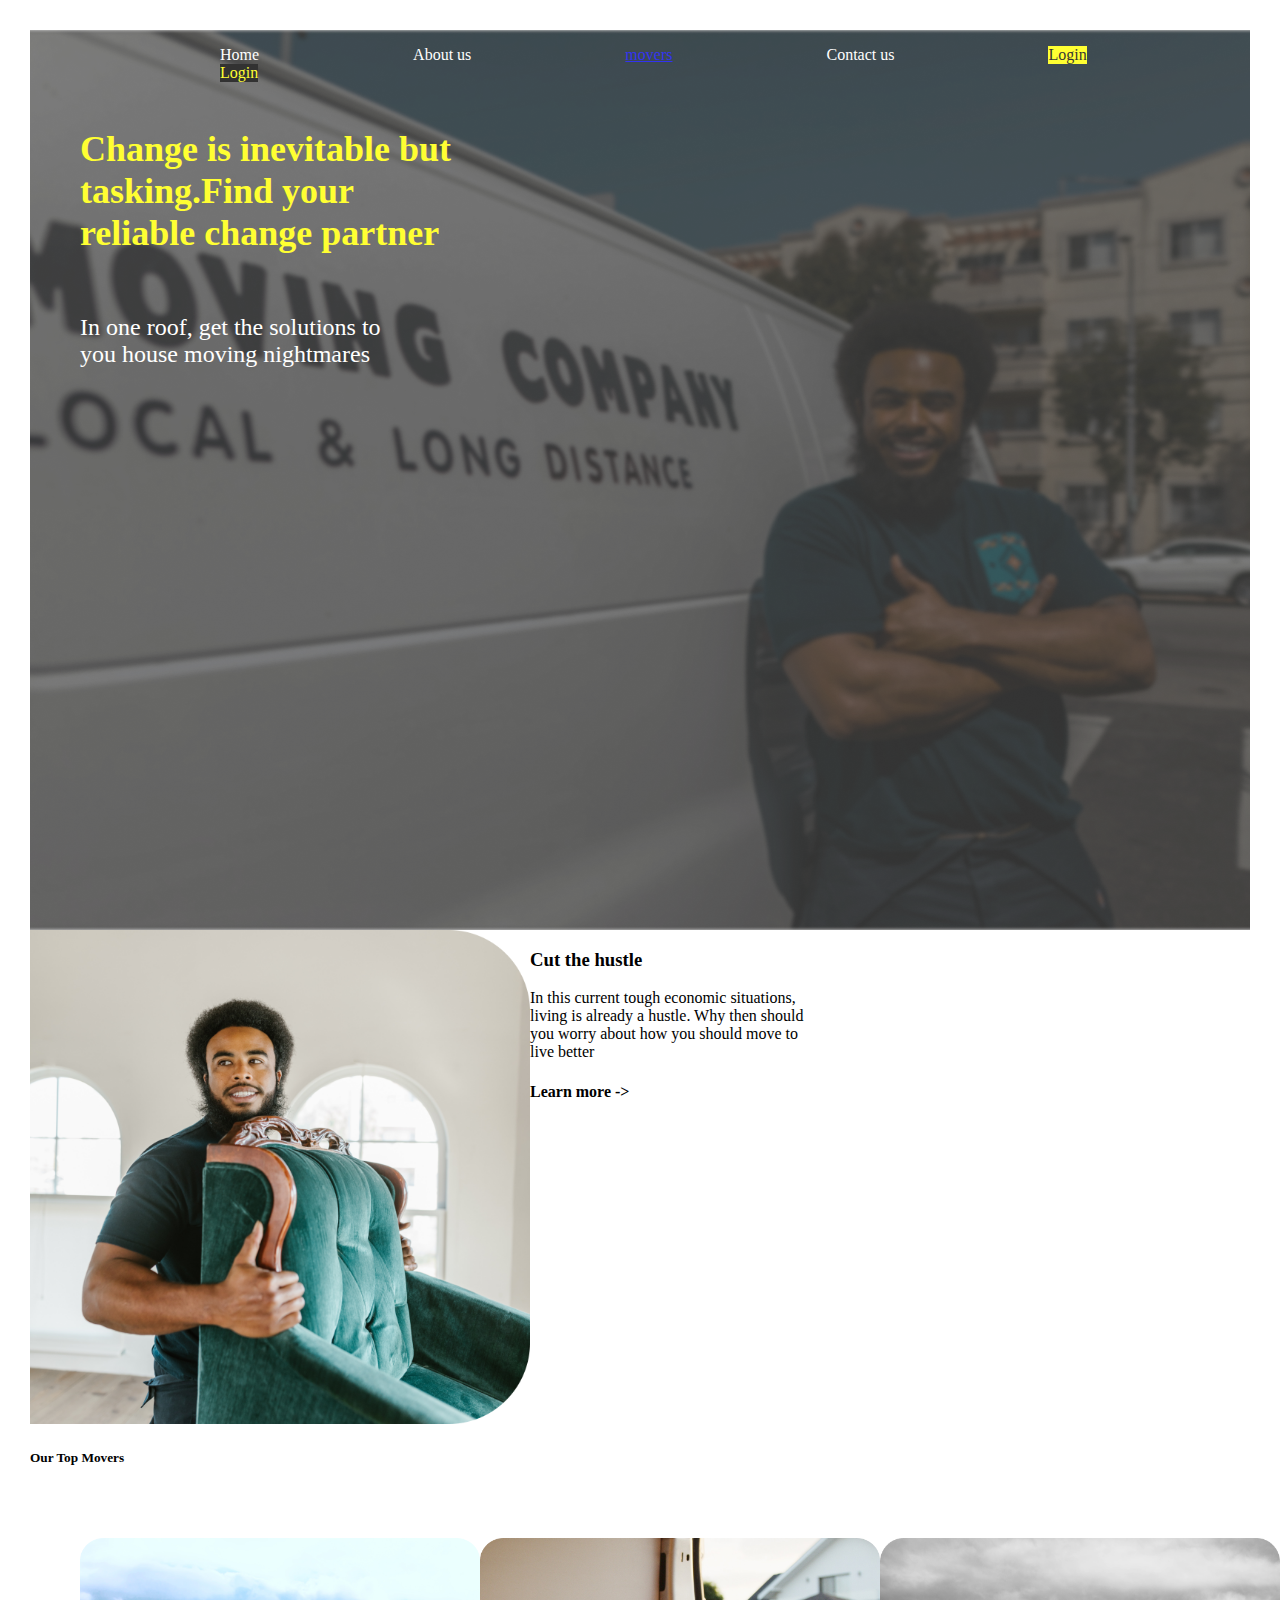
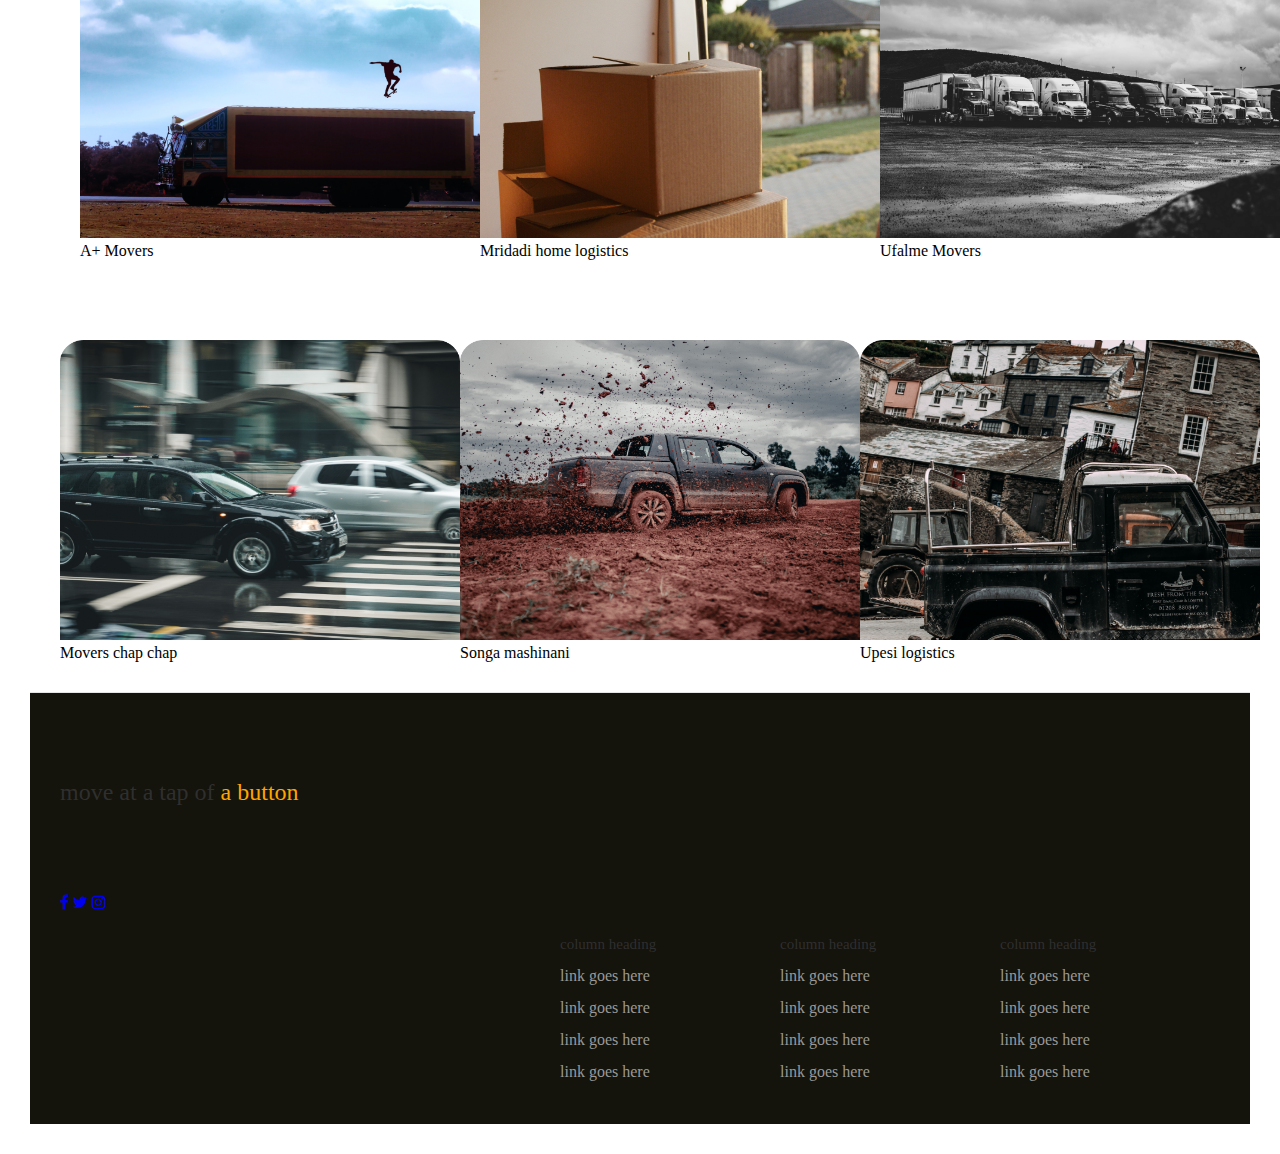
==== index.html @ 1c1e02d9 "changes the image width to make it sizeable" ====
<!DOCTYPE html>
<html>
    <head>
        <meta charset="utf-8">
        <meta http-equiv="X-UA-compatible" content="IE=edge">
        <meta name="viewport" content="width=device-width, initial-scale=1.0">
        <title>Movers landing page</title>
        <link rel="stylesheet" href="./Project Assets/index.css">
        <link rel="stylesheet" href="https://cdnjs.cloudflare.com/ajax/libs/font-awesome/4.7.0/css/font-awesome.min.css"> 
    </head>
    <body>   
        
        <!--header part-->
            <section id="header">
                       <!--Navigation-->
        <nav>
            <div class="logo">
                <ul>
                    <li>Home</li>
                    <li>About us</li>
                    <li>
                        <a  href="./Project Assets/pages/index.html">movers</a>
                    </li>
                    <li>Contact us</li>
                    <li><div class="sub"><span style="color:black;">Login</span></div></li>
                    <li><div class="log-key"><span style="color:yellow;">Login</span></div></li>
                </ul>
            </div>
        </nav>
                <div class="top">
                    <h2>Change  is  inevitable but <br>tasking.Find your <br> reliable  change  partner</h2>
                    <p>In  one  roof, get  the  solutions to<br>  you  house  moving  nightmares</p>
                </div>
            </section>
            <!--hustle motiv-->
            <section id="hustle">
                <div class="worker">
                <div class="chair">
                    <img src="./Project Assets/moving2 1.png" width="500" alt="the image">
                </div>
                <div class="motiv">
                    <h3>Cut the hustle</h3>
                    <p>In  this  current tough  economic situations, <br>living is  already a  hustle. Why then should<br> you  worry  about how  you  should  move to<br>  live  better</p> 
                <h4><div class="learn">Learn more -></div></h4>
                </div>
                </div>
            </section>
            <!--movers-->
            <h5>Our  Top  Movers</h5>
            <section id="movers">
                
                <div class="ehem">
                    <img src="./Project Assets/ehem 1.png" width="400" height="300" alt="the image">
                    <div class="A+">A+ Movers</div>
                </div>
                <div class="wewe">
                    <img src="./Project Assets/wewe 1.png" width="400" height="300"alt="the image">
                    <div class="maridadi">Mridadi home  logistics</div>
                </div>
                <div class="mfalme">
                    <img src="./Project Assets/movers 1.png" width="400" height="300" alt="the image">
                    <div class="ufalme">Ufalme Movers</div>
                </div>
            </section>
            <section id="two">
                <div class="mchap">
                    <img src="./Project Assets/chapchap 1.png" width="400" height="300" alt="the image">
                    <div class="Movers">Movers chap chap</div>
                </div>
                <div class="songa">
                    <img src="./Project Assets/mashinani 1.png" width="400" height="300" alt="the image">
                    <div class="mashinani">Songa mashinani</div>
                </div>
                <div class="logistics">
                    <img src="./Project Assets/songa 1.png" width="400" height="300" alt="the image">
                    <div class="upesi">Upesi logistics</div>
                </div>
            </section>
            <!--tap-->
            <section id="tap">
                
                <!--footer-->
                <footer class="footer">
                <div class="footer-dark">
                <h6 class="footer_add">Move  at  a  tap  of<span style="color:orange";>  a button</span></h6>
                        </div>
                 </div>
                 <div class="icons">
                    <a href="#" class="fa fa-facebook"></a>  
                    <a href="#" class="fa fa-twitter"></a> 
                    <a href="#" class="fa fa-instagram"></a> 
                 </div>
                 <ul class="footer_nav">
                     <li class="nav_item">
                         <h8 class="nav_title">column  heading</h8>
                         <ul class="nav_ul">
                             <li><a href="#">link goes  here</a></li>
                             <li><a href="#">link goes  here</a></li>
                             <li><a href="#">link goes  here</a></li>
                             <li><a href="#">link goes  here</a></li>
                         </ul>
                     </li>
                     <li class="nav_item nav_item--extra">
                        <h8 class="nav_title">column  heading</h8>
                        <ul class="nav_ul nav_ul--extra">
                            <li><a href="#">link goes  here</a></li>
                            <li><a href="#">link goes  here</a></li>
                            <li><a href="#">link goes  here</a></li>
                            <li><a href="#">link goes  here</a></li>
                        </ul>
                    </li>
                    <li class="nav_item">
                        <h8 class="nav_title">column  heading</h8>
                        <ul class="nav_ul">
                            <li><a href="#">link goes  here</a></li>
                            <li><a href="#">link goes  here</a></li>
                            <li><a href="#">link goes  here</a></li>
                            <li><a href="#">link goes  here</a></li>
                        </ul>
                    </li>
                 </ul>
                 </div>
                    </div>
                </footer>
    </body>
</html>
---- Project Assets/index.css ----
*{
    border: 3px ;
}
body{
    @import url('https://fonts.googleapis.com/css2?family=Poppins:ital,wght@0,300;1,200&display=swap');    margin: 30px;
    padding: 0;
    font-family: Poppins,  Actor, Adamina;
    background-color: white;
}
#header{
    opacity:0.8;
    background-image:url("./moving\ 1.png");
    background-size: cover;
    background-position: center center;
    height:100vh;
    justify-content: center;
}
#header> nav{
    display: flex;
    justify-content: space-between;
}
nav>.logo>ul>li{
    display:inline-block;
    padding-left: 150px;
    color: white;
}
.sub{
    background-color:yellow;
}
.log-key{
    background-color:black;
}
#header>.top>h2{
    display: block;
    text-align: left;
    font-size: 36px;
    color:yellow;
    padding-left: 50px;
}
#header>.top>p{
    color:white;
    font-size: 24px;
    padding-top: 30px;
    padding-left: 50px;
}
.worker{
    display:flex;
}
#hustle >.motiv{
    padding-left:800px ;
    margin-top: -150px;
}
#hustle>.motiv>h4>.learn{
  background-color: black;
  color:yellow;
  width:20%;
}
#movers{
    display: flex;
    flex-direction:row;
    justify-content:space-between;
    padding: 50px;
}
#two{
    display: flex;
    flex-direction: row;
    justify-content: space-between;
    padding: 30px;
}
.footer {
    display: flex;
    flex-flow: row wrap;
    padding: 30px 30px 20px 30px;
    color: #2f2f2f;
    background-color: #14130c;
    border-top: 1px solid #e5e5e5;
  }
  .footer > * {
    flex:  1 100%;
  }
  .footer-dark {
    margin-right: 1.25em;
    margin-bottom: 2em;
  }
  .footer_add{
    font-family: 'Pacifico', cursive;
    font-weight: 400;
    text-transform: lowercase;
    font-size: 1.5rem;
  }
  .footer_add h6{
    font-family: 'Pacifico', cursive;
    font-weight: 400;
    text-transform: lowercase;
    font-size: 1.5rem;
    color:white;
  }
  .footer-dark h8 {
    margin-top: 1.3em;
    font-size: 16px;
    font-weight: 400;
  }
  .nav_title {
    font-weight: 400;
    font-size: 15px;
  }
.footer ul {
    list-style: none;
    padding-left: 0;
  }
  
  .footer li {
    line-height: 2em;
  }
  
  .footer a {
    text-decoration: none;
  }
  
  .footer_nav {
    border: 5px #14130c;
    margin-left:500px;
    display:flex;
  }
  
  .footer_nav > * {
    flex: 30%;
  }
  
  .nav_ul a {
    color: #999;
  }
  
  .nav_ul--extra {
    column-count: 1;
    column-gap: 2.25em;
  }
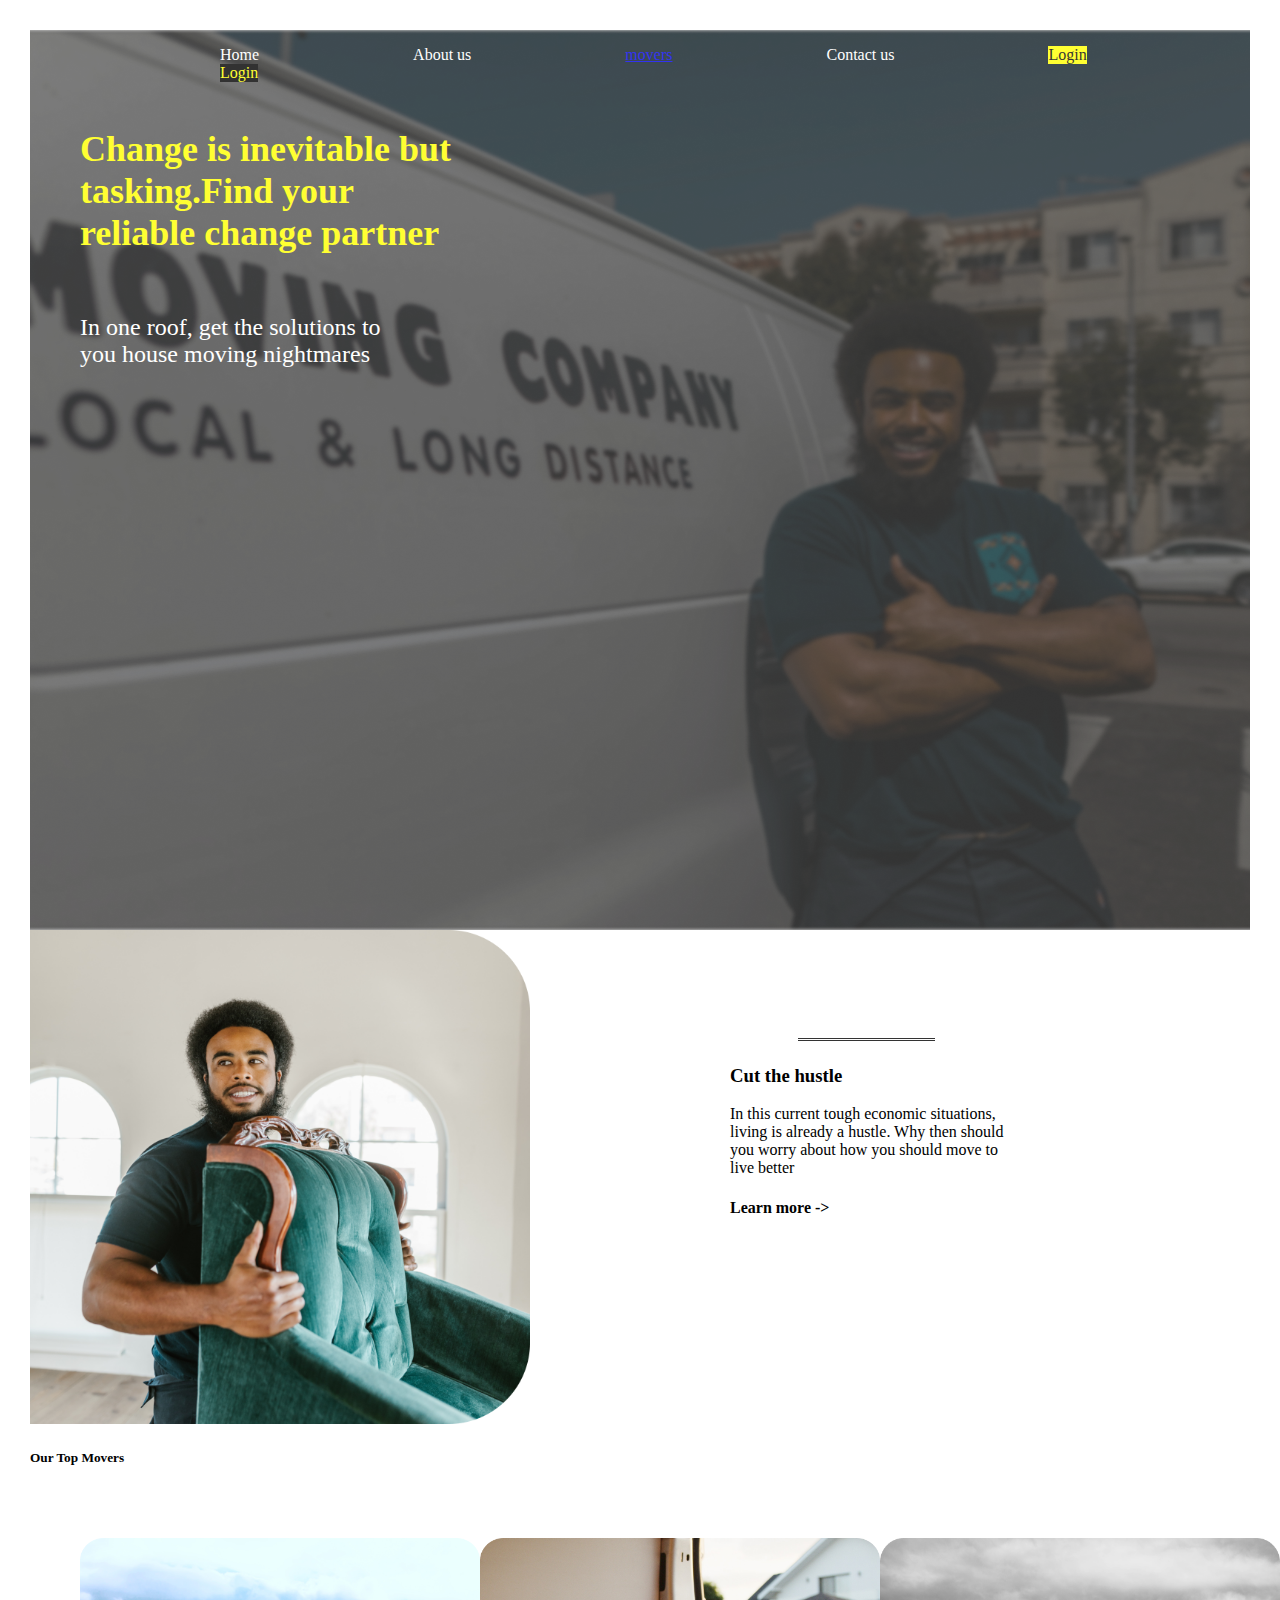
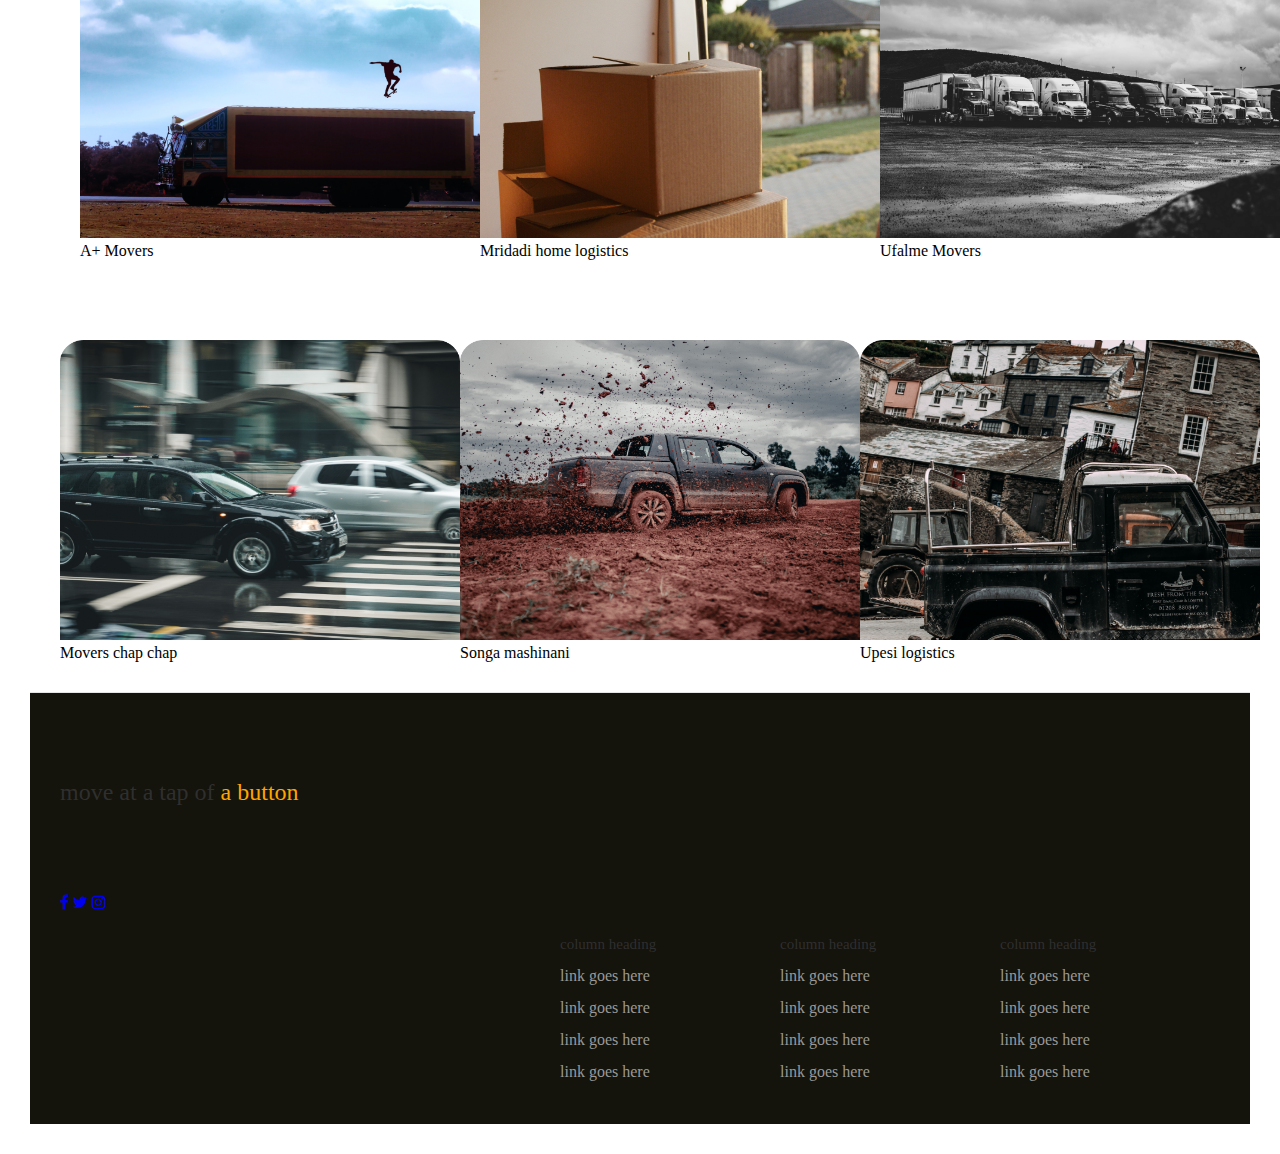
==== commit d9d71471: "adds a line to the cut hustle section" ====
--- a/index.html
+++ b/index.html
@@ -39,9 +39,10 @@
                     <img src="./Project Assets/moving2 1.png" width="500" alt="the image">
                 </div>
                 <div class="motiv">
+                <hr>
                     <h3>Cut the hustle</h3>
                     <p>In  this  current tough  economic situations, <br>living is  already a  hustle. Why then should<br> you  worry  about how  you  should  move to<br>  live  better</p> 
-                <h4><div class="learn">Learn more -></div></h4>
+                <h4>Learn more -></h4>
                 </div>
                 </div>
             </section>
--- a/Project Assets/index.css
+++ b/Project Assets/index.css
@@ -46,9 +46,9 @@
 .worker{
     display:flex;
 }
-#hustle >.motiv{
-    padding-left:800px ;
-    margin-top: -150px;
+.motiv{
+    padding-left: 200px;
+    padding-top: 100px;
 }
 #hustle>.motiv>h4>.learn{
   background-color: black;
@@ -135,3 +135,12 @@
     column-count: 1;
     column-gap: 2.25em;
   }
+  hr {
+    border: none;
+    border-top: 3px double #333;
+    color: #333;
+    overflow: visible;
+    text-align: center;
+    height: 5px;
+    width: 50%;
+}
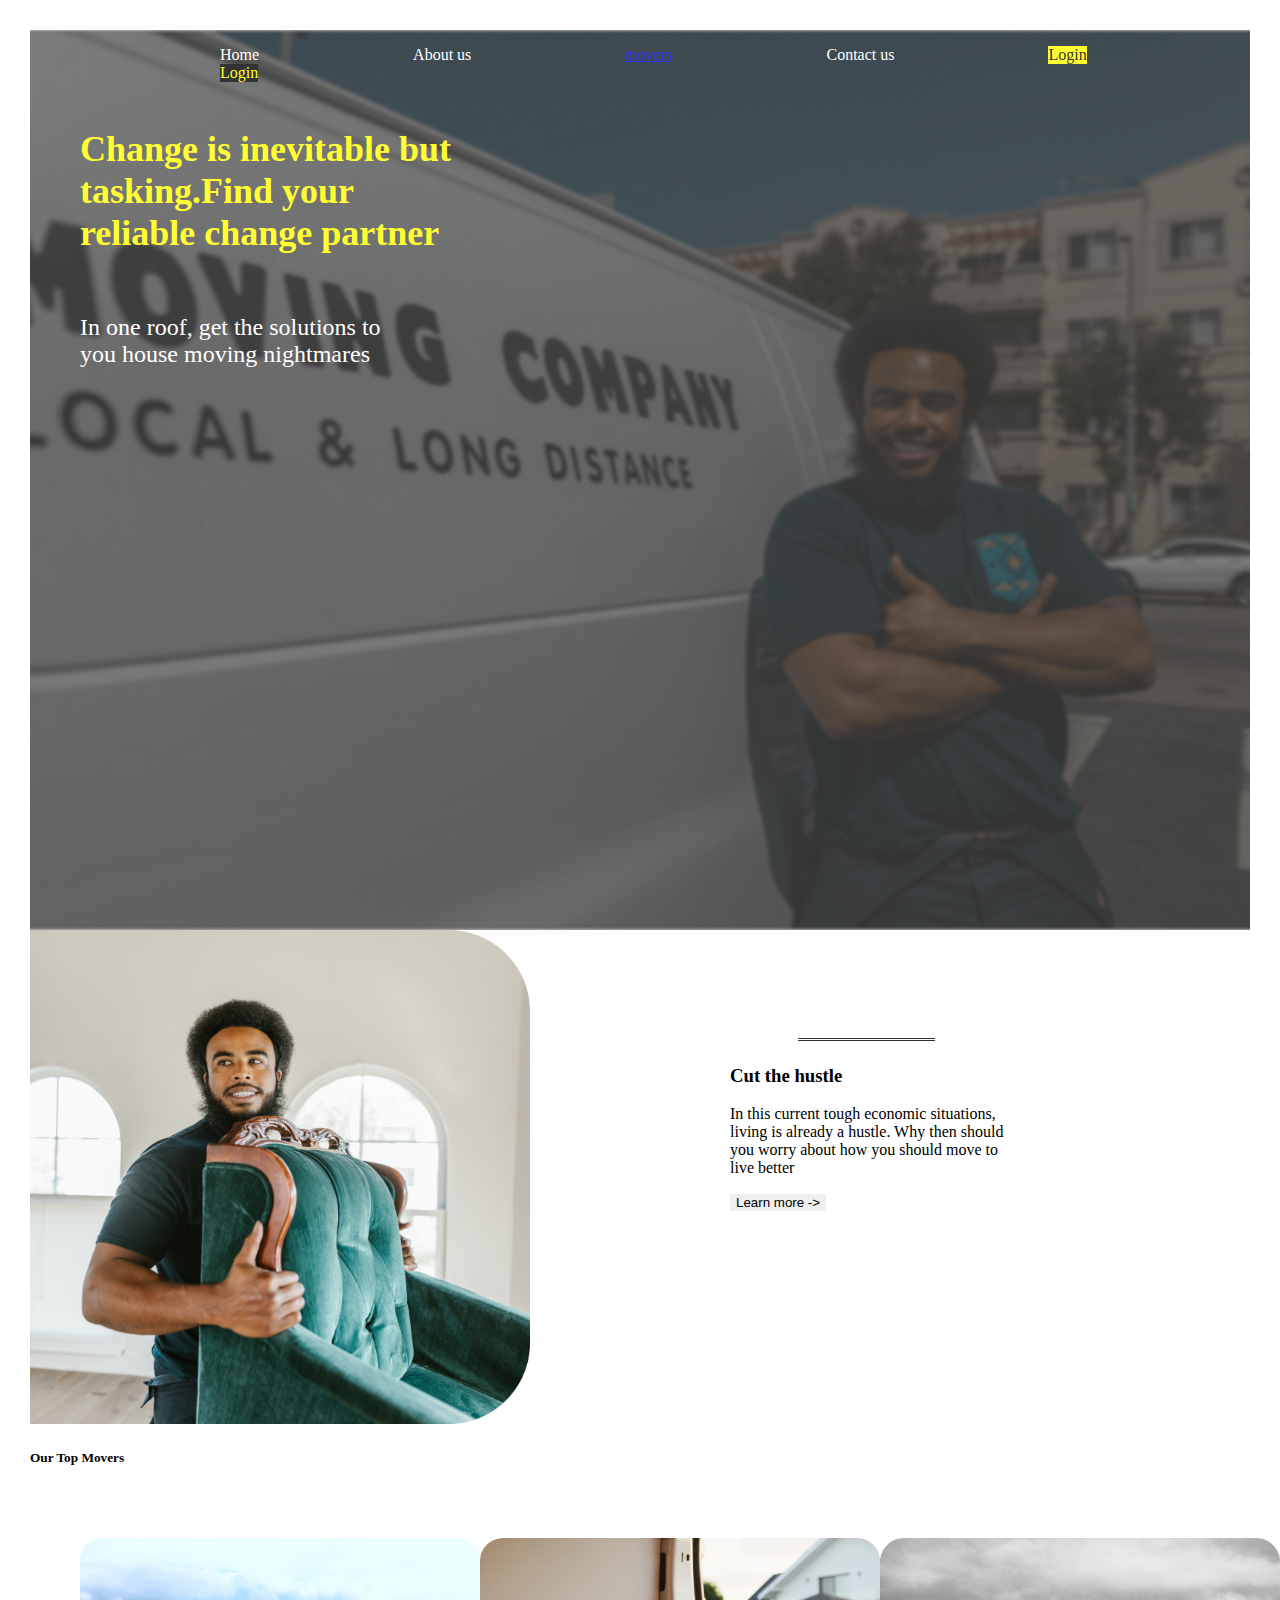
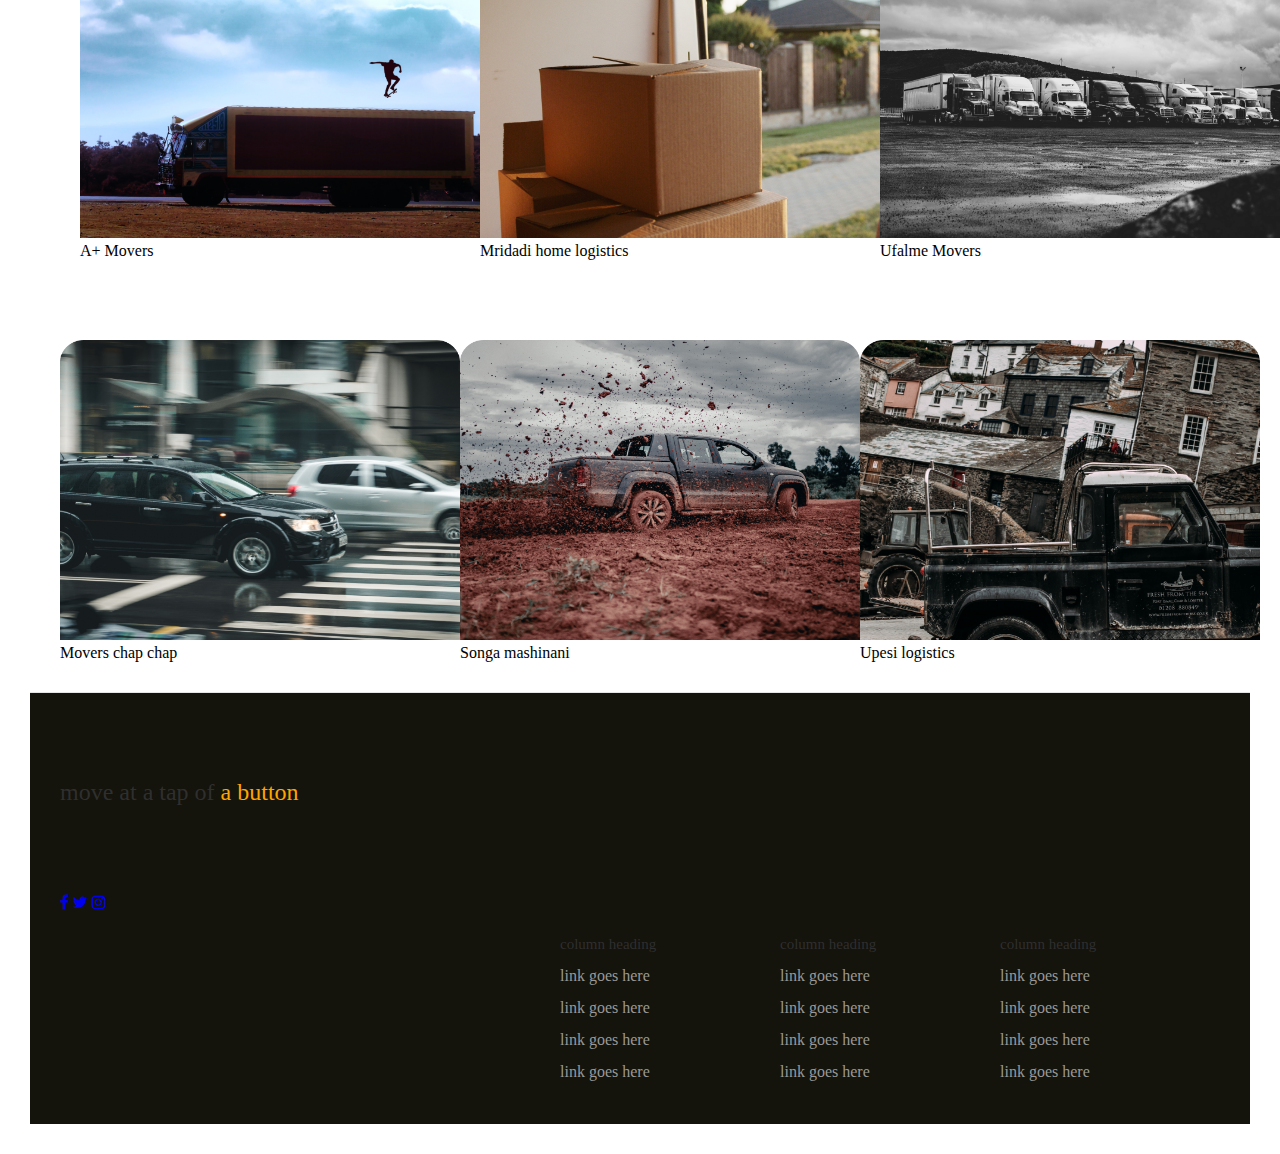
==== commit 292a19f3: "adds button to the webpage" ====
--- a/index.html
+++ b/index.html
@@ -42,7 +42,7 @@
                 <hr>
                     <h3>Cut the hustle</h3>
                     <p>In  this  current tough  economic situations, <br>living is  already a  hustle. Why then should<br> you  worry  about how  you  should  move to<br>  live  better</p> 
-                <h4>Learn more -></h4>
+                <button type="button">Learn more -></button>
                 </div>
                 </div>
             </section>
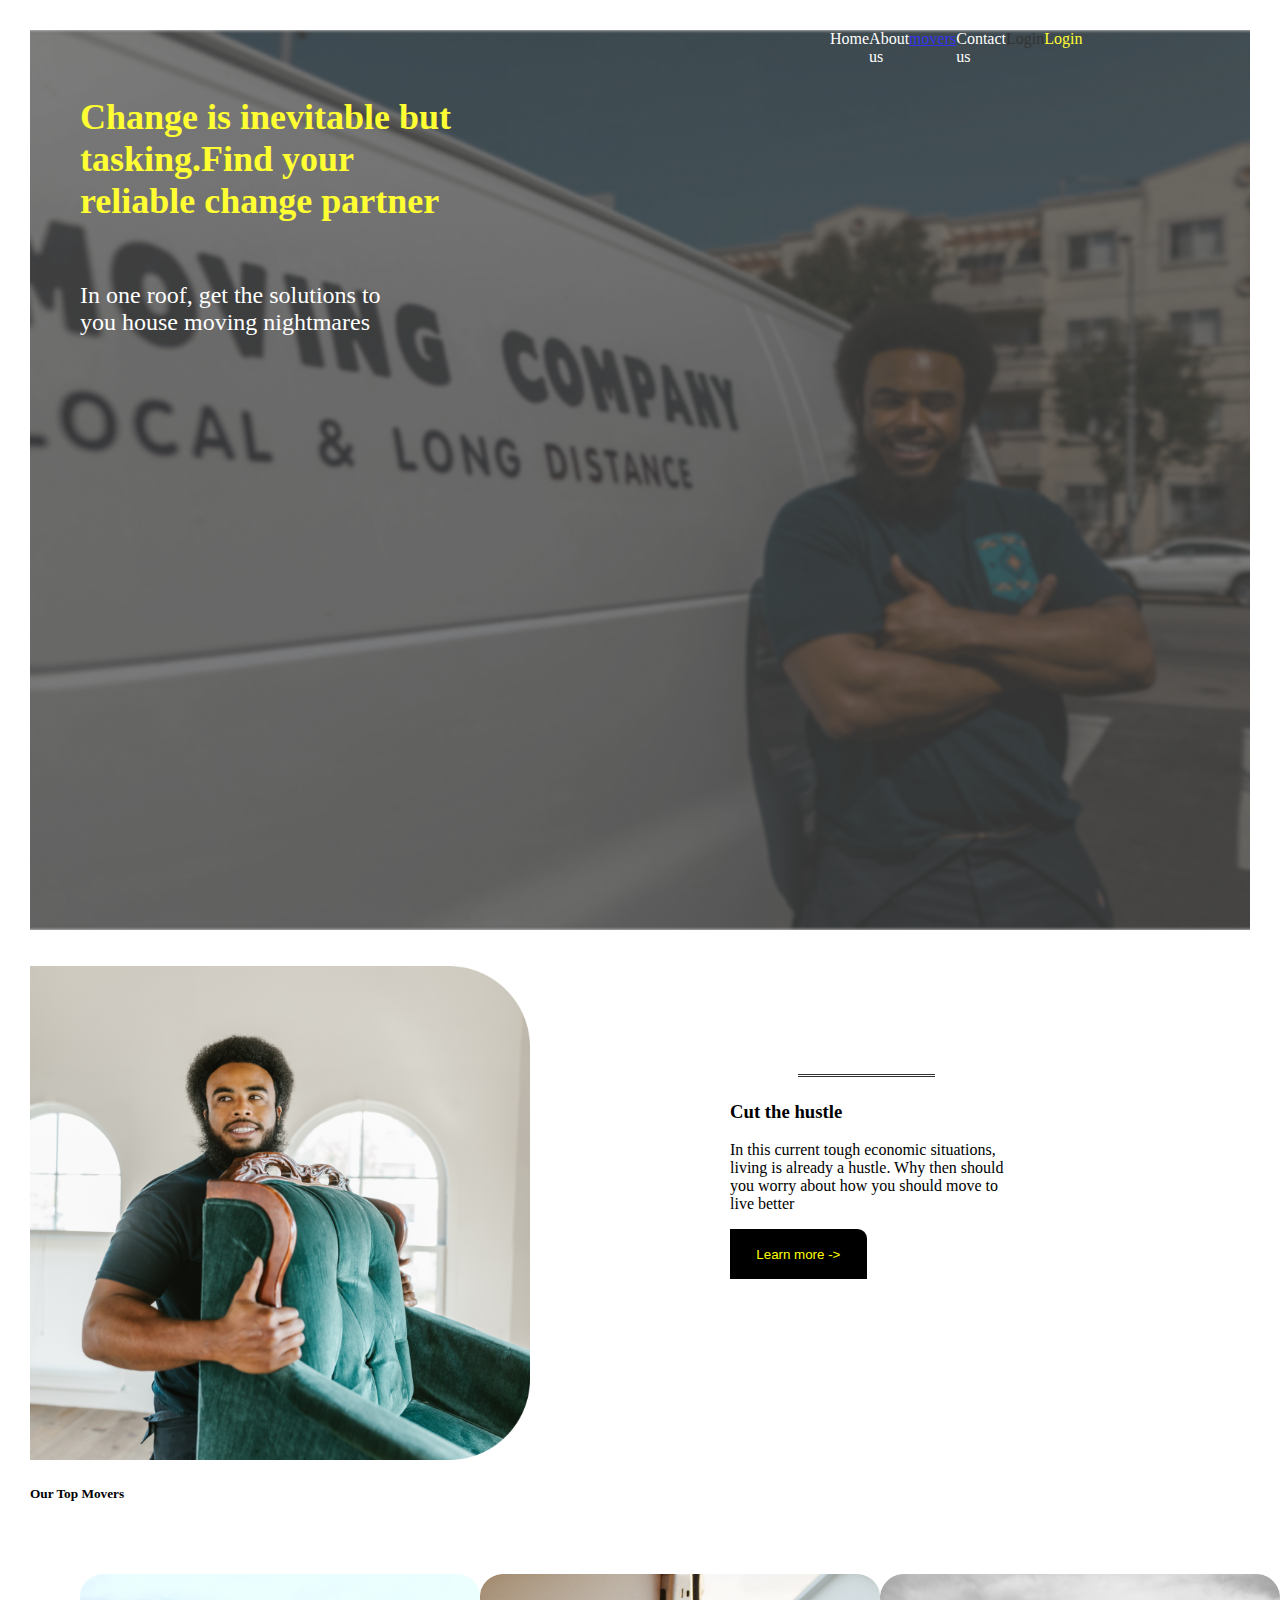
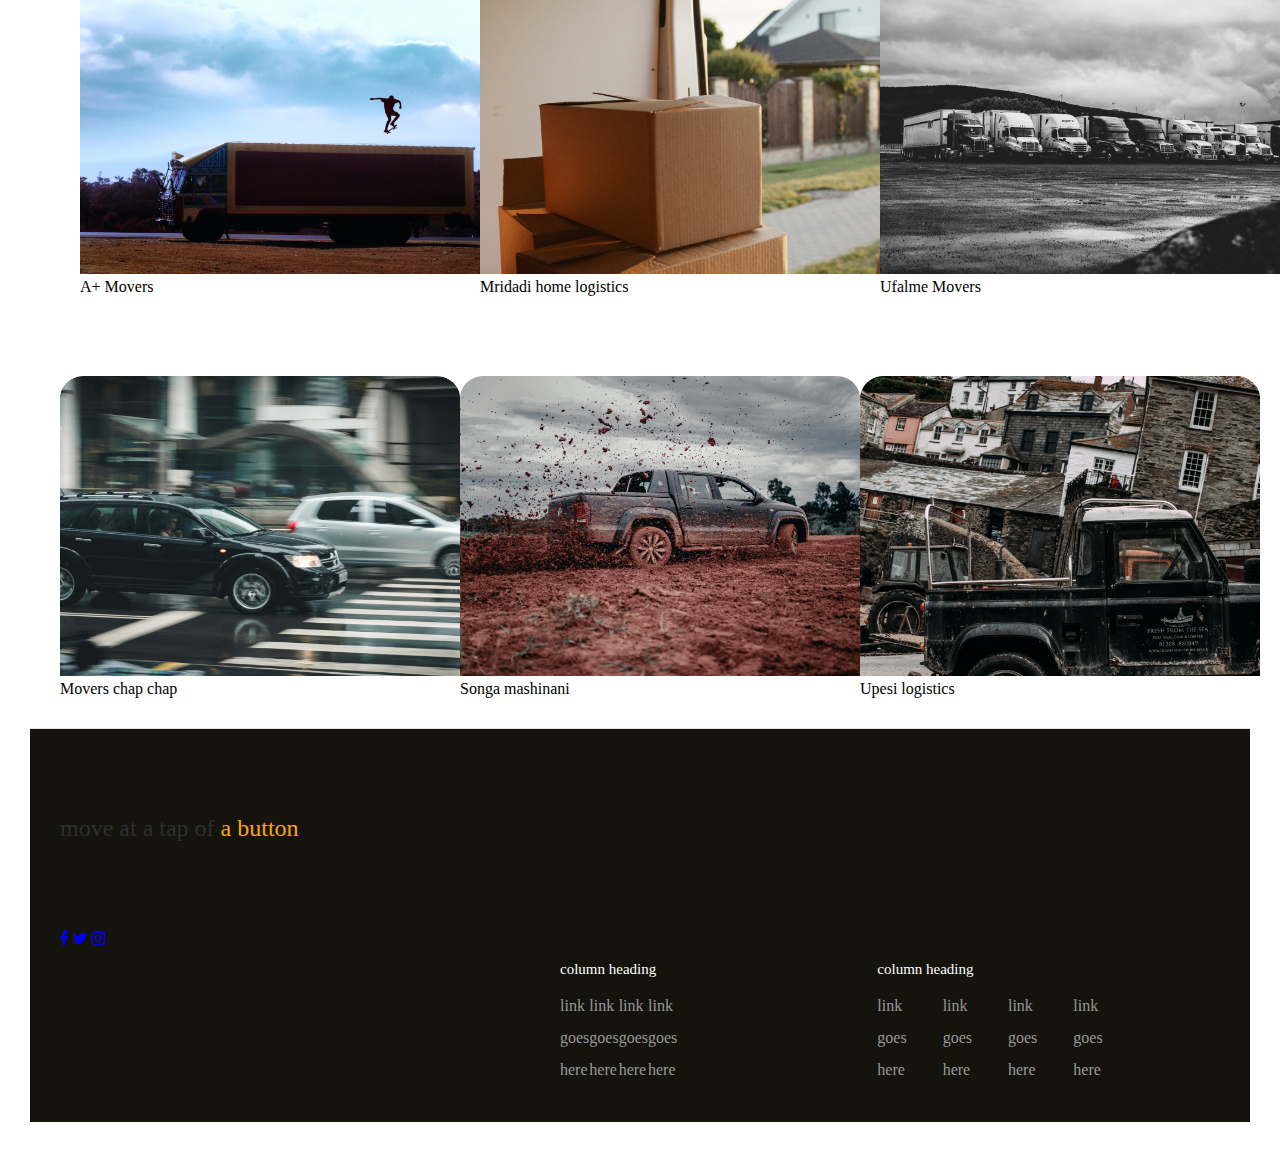
==== commit 43c3ccc4: "styles the nav bar section" ====
--- a/index.html
+++ b/index.html
@@ -14,7 +14,6 @@
             <section id="header">
                        <!--Navigation-->
         <nav>
-            <div class="logo">
                 <ul>
                     <li>Home</li>
                     <li>About us</li>
@@ -22,16 +21,16 @@
                         <a  href="./Project Assets/pages/index.html">movers</a>
                     </li>
                     <li>Contact us</li>
-                    <li><div class="sub"><span style="color:black;">Login</span></div></li>
-                    <li><div class="log-key"><span style="color:yellow;">Login</span></div></li>
+                    <li><span style="color:black;">Login</span></li>
+                    <li><span style="color:yellow;">Login</span></li>
                 </ul>
-            </div>
         </nav>
                 <div class="top">
                     <h2>Change  is  inevitable but <br>tasking.Find your <br> reliable  change  partner</h2>
                     <p>In  one  roof, get  the  solutions to<br>  you  house  moving  nightmares</p>
                 </div>
             </section>
+            <br><br>
             <!--hustle motiv-->
             <section id="hustle">
                 <div class="worker">
--- a/Project Assets/index.css
+++ b/Project Assets/index.css
@@ -15,14 +15,17 @@
     height:100vh;
     justify-content: center;
 }
-#header> nav{
+ ul{
     display: flex;
+    list-style-type: none;
+    padding-left: 800px;
     justify-content: space-between;
+    color:white;
+    margin-right: 200px;
+    margin-top: 5px;
 }
 nav>.logo>ul>li{
-    display:inline-block;
-    padding-left: 150px;
-    color: white;
+    margin: bottom 100px;
 }
 .sub{
     background-color:yellow;
@@ -45,6 +48,13 @@
 }
 .worker{
     display:flex;
+}
+button{
+  background-color: black;
+  color:yellow;
+  height: 50px;
+  width:50%;
+  border-top-right-radius: 0.6rem;
 }
 .motiv{
     padding-left: 200px;
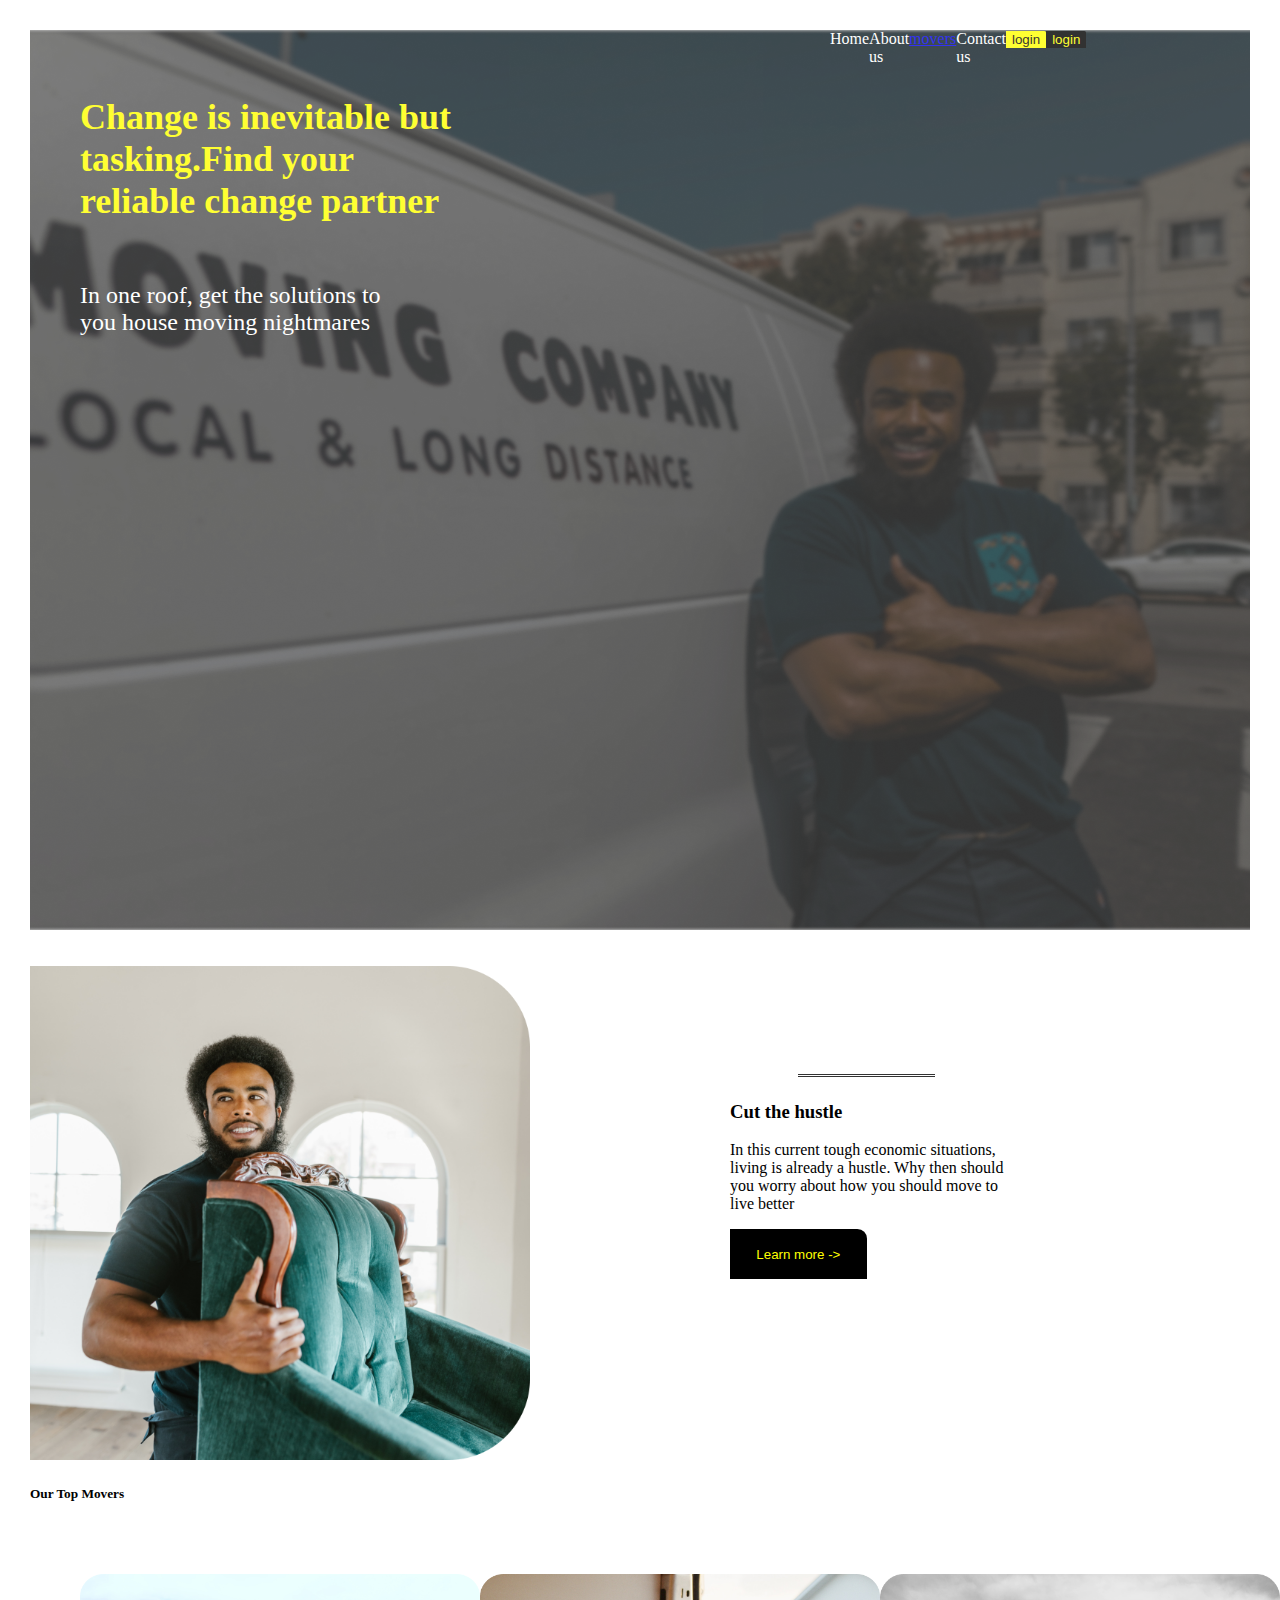
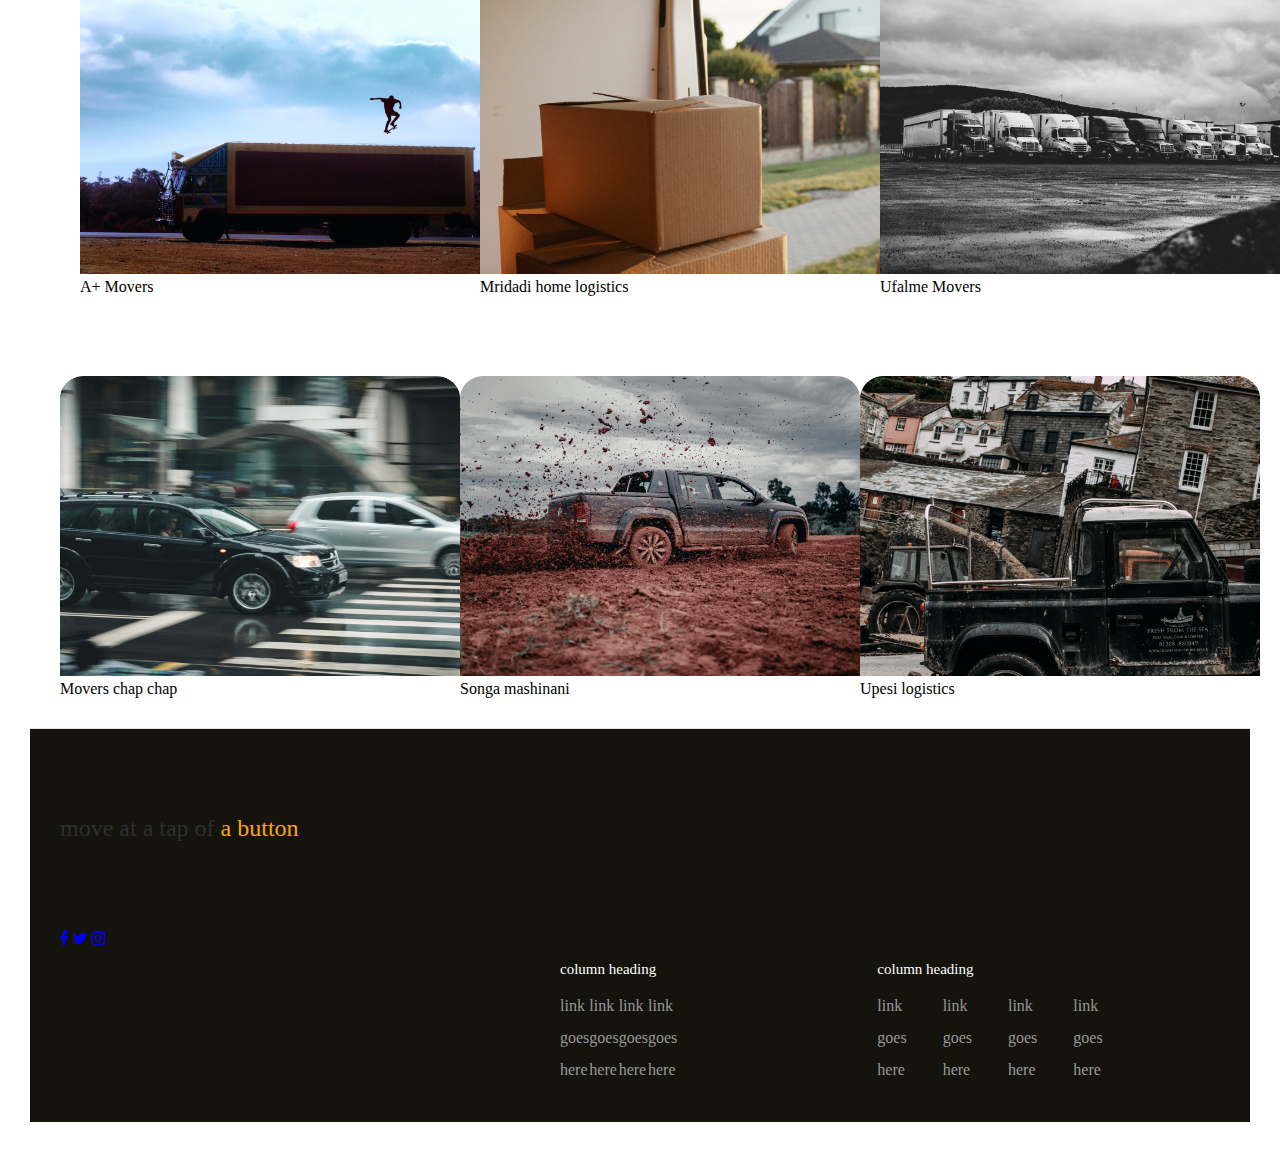
==== commit c4fbcc3d: "adds color property to login buttons" ====
--- a/index.html
+++ b/index.html
@@ -21,8 +21,8 @@
                         <a  href="./Project Assets/pages/index.html">movers</a>
                     </li>
                     <li>Contact us</li>
-                    <li><span style="color:black;">Login</span></li>
-                    <li><span style="color:yellow;">Login</span></li>
+                    <li><button type="button" id="three">login</button></li>
+                    <li><button type="button" id="four">login</button></li>
                 </ul>
         </nav>
                 <div class="top">
@@ -41,7 +41,7 @@
                 <hr>
                     <h3>Cut the hustle</h3>
                     <p>In  this  current tough  economic situations, <br>living is  already a  hustle. Why then should<br> you  worry  about how  you  should  move to<br>  live  better</p> 
-                <button type="button">Learn more -></button>
+                <button type="button" id="one">Learn more -></button>
                 </div>
                 </div>
             </section>
--- a/Project Assets/index.css
+++ b/Project Assets/index.css
@@ -27,12 +27,6 @@
 nav>.logo>ul>li{
     margin: bottom 100px;
 }
-.sub{
-    background-color:yellow;
-}
-.log-key{
-    background-color:black;
-}
 #header>.top>h2{
     display: block;
     text-align: left;
@@ -49,12 +43,24 @@
 .worker{
     display:flex;
 }
-button{
+#one{
   background-color: black;
   color:yellow;
   height: 50px;
   width:50%;
   border-top-right-radius: 0.6rem;
+}
+#three{
+  background-color: yellow;
+  color:black;
+  width:100%;
+  border-top-right-radius: 0.1rem;
+}
+#four{
+  background-color: black;
+  color:yellow;
+  width:100%;
+  border-top-right-radius: 0.1rem;
 }
 .motiv{
     padding-left: 200px;
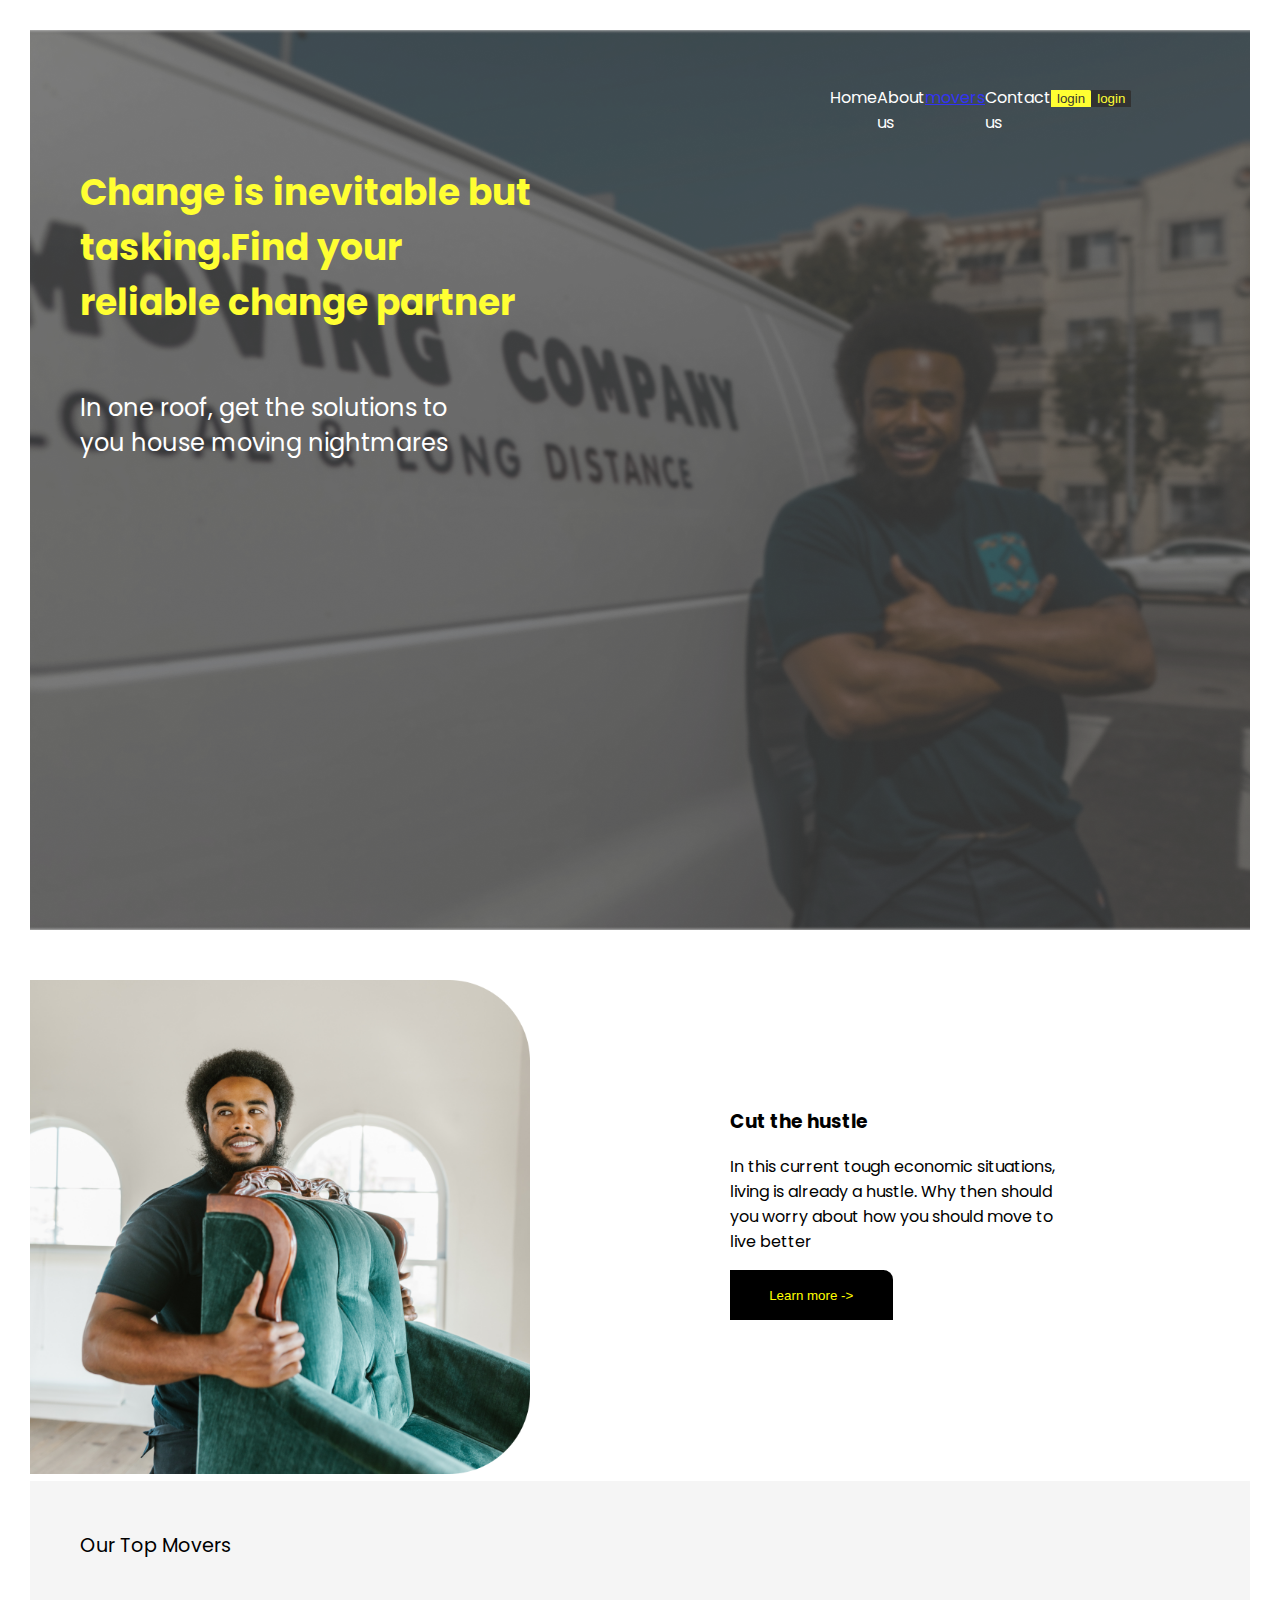
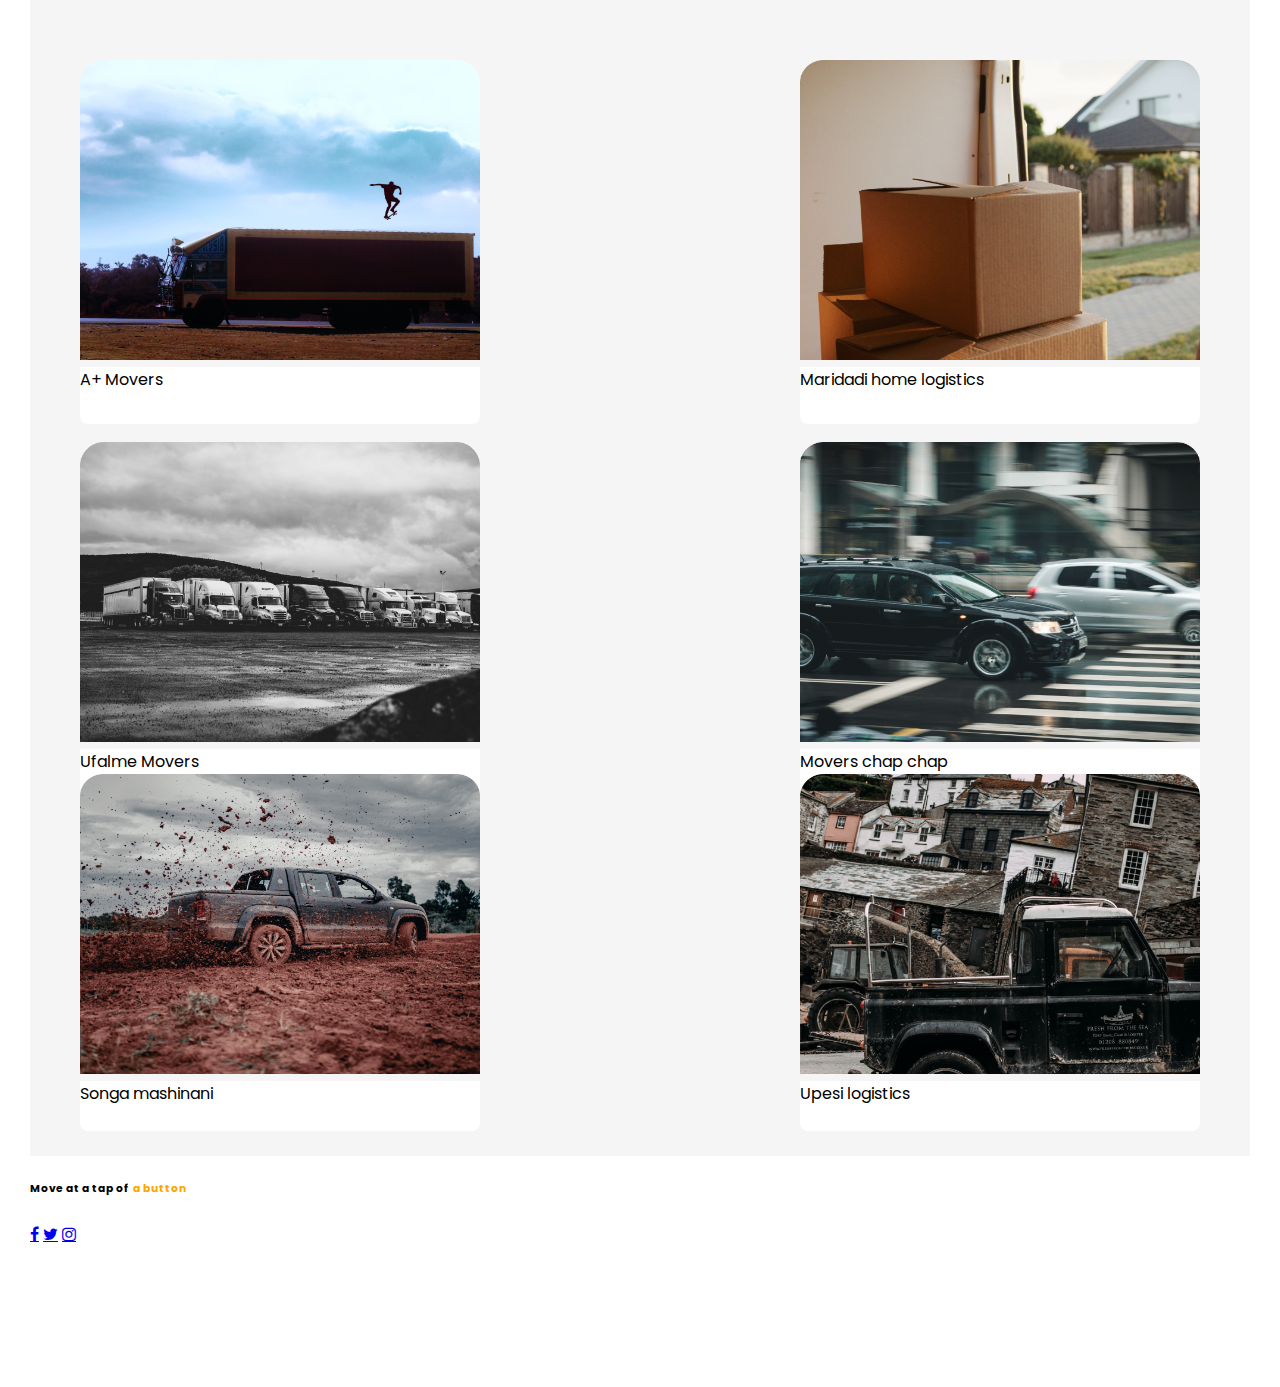
==== commit 48ecda61: "adds css styling property to page two of the web page" ====
--- a/index.html
+++ b/index.html
@@ -13,6 +13,7 @@
         <!--header part-->
             <section id="header">
                        <!--Navigation-->
+                       <br><br>
         <nav>
                 <ul>
                     <li>Home</li>
@@ -45,27 +46,25 @@
                 </div>
                 </div>
             </section>
-            <!--movers-->
-            <h5>Our  Top  Movers</h5>
-            <section id="movers">
-                
+            <!--movers--> 
+            <section id="movers"><br><br>
+                <h7>Our Top Movers</h7><br><br><br>
+                <div class="co-movers">
                 <div class="ehem">
                     <img src="./Project Assets/ehem 1.png" width="400" height="300" alt="the image">
-                    <div class="A+">A+ Movers</div>
+                <div class="a-mob">A+ Movers</div><br><br>
                 </div>
                 <div class="wewe">
                     <img src="./Project Assets/wewe 1.png" width="400" height="300"alt="the image">
-                    <div class="maridadi">Mridadi home  logistics</div>
+                    <div class="mari">Maridadi home  logistics</div>
                 </div>
                 <div class="mfalme">
                     <img src="./Project Assets/movers 1.png" width="400" height="300" alt="the image">
                     <div class="ufalme">Ufalme Movers</div>
                 </div>
-            </section>
-            <section id="two">
                 <div class="mchap">
                     <img src="./Project Assets/chapchap 1.png" width="400" height="300" alt="the image">
-                    <div class="Movers">Movers chap chap</div>
+                    <div class="chap">Movers chap chap</div>
                 </div>
                 <div class="songa">
                     <img src="./Project Assets/mashinani 1.png" width="400" height="300" alt="the image">
@@ -75,52 +74,53 @@
                     <img src="./Project Assets/songa 1.png" width="400" height="300" alt="the image">
                     <div class="upesi">Upesi logistics</div>
                 </div>
+        </div>
             </section>
             <!--tap-->
             <section id="tap">
                 
                 <!--footer-->
                 <footer class="footer">
-                <div class="footer-dark">
-                <h6 class="footer_add">Move  at  a  tap  of<span style="color:orange";>  a button</span></h6>
+                    <div class="footer-dark">
+                    <h6 class="footer_add">Move  at  a  tap  of<span style="color:orange";>&nbsp a button</span></h6>
+                            </div>
+                     </div>
+                     <div class="icons">
+                        <a href="#" class="fa fa-facebook"></a>  
+                        <a href="#" class="fa fa-twitter"></a> 
+                        <a href="#" class="fa fa-instagram"></a> 
+                     </div>
+                     <ul class="footer_nav">
+                         <li class="nav_item">
+                             <h8 class="nav_title">column  heading</h8>
+                             <ul class="nav_ul">
+                                 <li><a href="#">link goes  here</a></li>
+                                 <li><a href="#">link goes  here</a></li>
+                                 <li><a href="#">link goes  here</a></li>
+                                 <li><a href="#">link goes  here</a></li>
+                             </ul>
+                         </li>
+                         <li class="nav_item nav_item--extra">
+                            <h8 class="nav_title">column  heading</h8>
+                            <ul class="nav_ul nav_ul--extra">
+                                <li><a href="#">link goes  here</a></li>
+                                <li><a href="#">link goes  here</a></li>
+                                <li><a href="#">link goes  here</a></li>
+                                <li><a href="#">link goes  here</a></li>
+                            </ul>
+                        </li>
+                        <li class="nav_item">
+                            <h8 class="nav_title">column  heading</h8>
+                            <ul class="nav_ul">
+                                <li><a href="#">link goes  here</a></li>
+                                <li><a href="#">link goes  here</a></li>
+                                <li><a href="#">link goes  here</a></li>
+                                <li><a href="#">link goes  here</a></li>
+                            </ul>
+                        </li>
+                     </ul>
+                     </div>
                         </div>
-                 </div>
-                 <div class="icons">
-                    <a href="#" class="fa fa-facebook"></a>  
-                    <a href="#" class="fa fa-twitter"></a> 
-                    <a href="#" class="fa fa-instagram"></a> 
-                 </div>
-                 <ul class="footer_nav">
-                     <li class="nav_item">
-                         <h8 class="nav_title">column  heading</h8>
-                         <ul class="nav_ul">
-                             <li><a href="#">link goes  here</a></li>
-                             <li><a href="#">link goes  here</a></li>
-                             <li><a href="#">link goes  here</a></li>
-                             <li><a href="#">link goes  here</a></li>
-                         </ul>
-                     </li>
-                     <li class="nav_item nav_item--extra">
-                        <h8 class="nav_title">column  heading</h8>
-                        <ul class="nav_ul nav_ul--extra">
-                            <li><a href="#">link goes  here</a></li>
-                            <li><a href="#">link goes  here</a></li>
-                            <li><a href="#">link goes  here</a></li>
-                            <li><a href="#">link goes  here</a></li>
-                        </ul>
-                    </li>
-                    <li class="nav_item">
-                        <h8 class="nav_title">column  heading</h8>
-                        <ul class="nav_ul">
-                            <li><a href="#">link goes  here</a></li>
-                            <li><a href="#">link goes  here</a></li>
-                            <li><a href="#">link goes  here</a></li>
-                            <li><a href="#">link goes  here</a></li>
-                        </ul>
-                    </li>
-                 </ul>
-                 </div>
-                    </div>
-                </footer>
+                    </footer>
     </body>
 </html>--- a/Project Assets/index.css
+++ b/Project Assets/index.css
@@ -1,8 +1,9 @@
+@import url('https://fonts.googleapis.com/css2?family=Poppins:ital,wght@0,300;1,200&display=swap');  
 *{
     border: 3px ;
 }
 body{
-    @import url('https://fonts.googleapis.com/css2?family=Poppins:ital,wght@0,300;1,200&display=swap');    margin: 30px;
+      margin: 30px;
     padding: 0;
     font-family: Poppins,  Actor, Adamina;
     background-color: white;
@@ -72,91 +73,25 @@
   width:20%;
 }
 #movers{
+  background-color: whitesmoke;
+}
+.A+{
+  background-color: white;
+}
+h7{
+  margin-left:50px;
+  font-size: larger;
+}
+.co-movers{
     display: flex;
-    flex-direction:row;
+    flex-wrap: wrap;
     justify-content:space-between;
     padding: 50px;
 }
-#two{
-    display: flex;
-    flex-direction: row;
-    justify-content: space-between;
-    padding: 30px;
+.upesi,.mashinani,.ufalme,.chap,.a-mob,.mari{
+  background-color: white;
+  height: 15%;
+  text-align:justify;
+  border-bottom-left-radius: 0.5rem;
+  border-bottom-right-radius:0.5rem ;
 }
-.footer {
-    display: flex;
-    flex-flow: row wrap;
-    padding: 30px 30px 20px 30px;
-    color: #2f2f2f;
-    background-color: #14130c;
-    border-top: 1px solid #e5e5e5;
-  }
-  .footer > * {
-    flex:  1 100%;
-  }
-  .footer-dark {
-    margin-right: 1.25em;
-    margin-bottom: 2em;
-  }
-  .footer_add{
-    font-family: 'Pacifico', cursive;
-    font-weight: 400;
-    text-transform: lowercase;
-    font-size: 1.5rem;
-  }
-  .footer_add h6{
-    font-family: 'Pacifico', cursive;
-    font-weight: 400;
-    text-transform: lowercase;
-    font-size: 1.5rem;
-    color:white;
-  }
-  .footer-dark h8 {
-    margin-top: 1.3em;
-    font-size: 16px;
-    font-weight: 400;
-  }
-  .nav_title {
-    font-weight: 400;
-    font-size: 15px;
-  }
-.footer ul {
-    list-style: none;
-    padding-left: 0;
-  }
-  
-  .footer li {
-    line-height: 2em;
-  }
-  
-  .footer a {
-    text-decoration: none;
-  }
-  
-  .footer_nav {
-    border: 5px #14130c;
-    margin-left:500px;
-    display:flex;
-  }
-  
-  .footer_nav > * {
-    flex: 30%;
-  }
-  
-  .nav_ul a {
-    color: #999;
-  }
-  
-  .nav_ul--extra {
-    column-count: 1;
-    column-gap: 2.25em;
-  }
-  hr {
-    border: none;
-    border-top: 3px double #333;
-    color: #333;
-    overflow: visible;
-    text-align: center;
-    height: 5px;
-    width: 50%;
-}
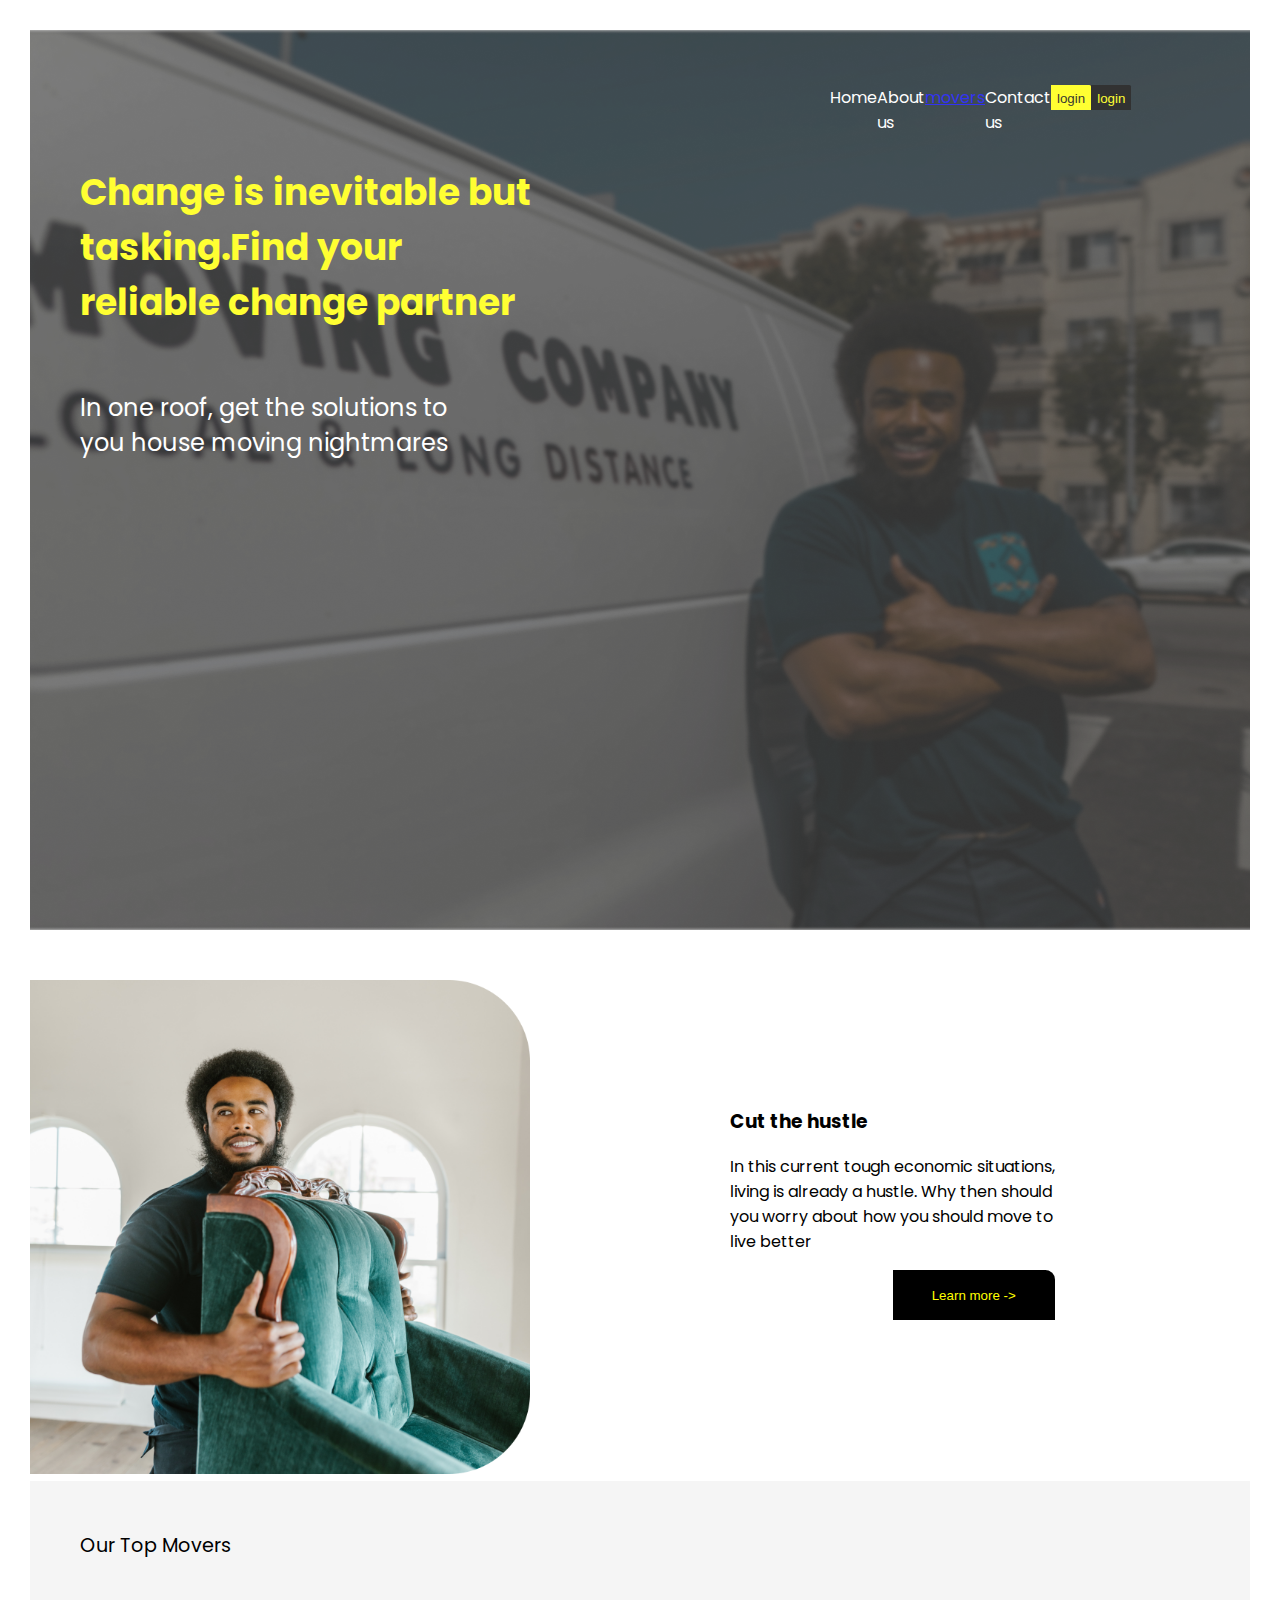
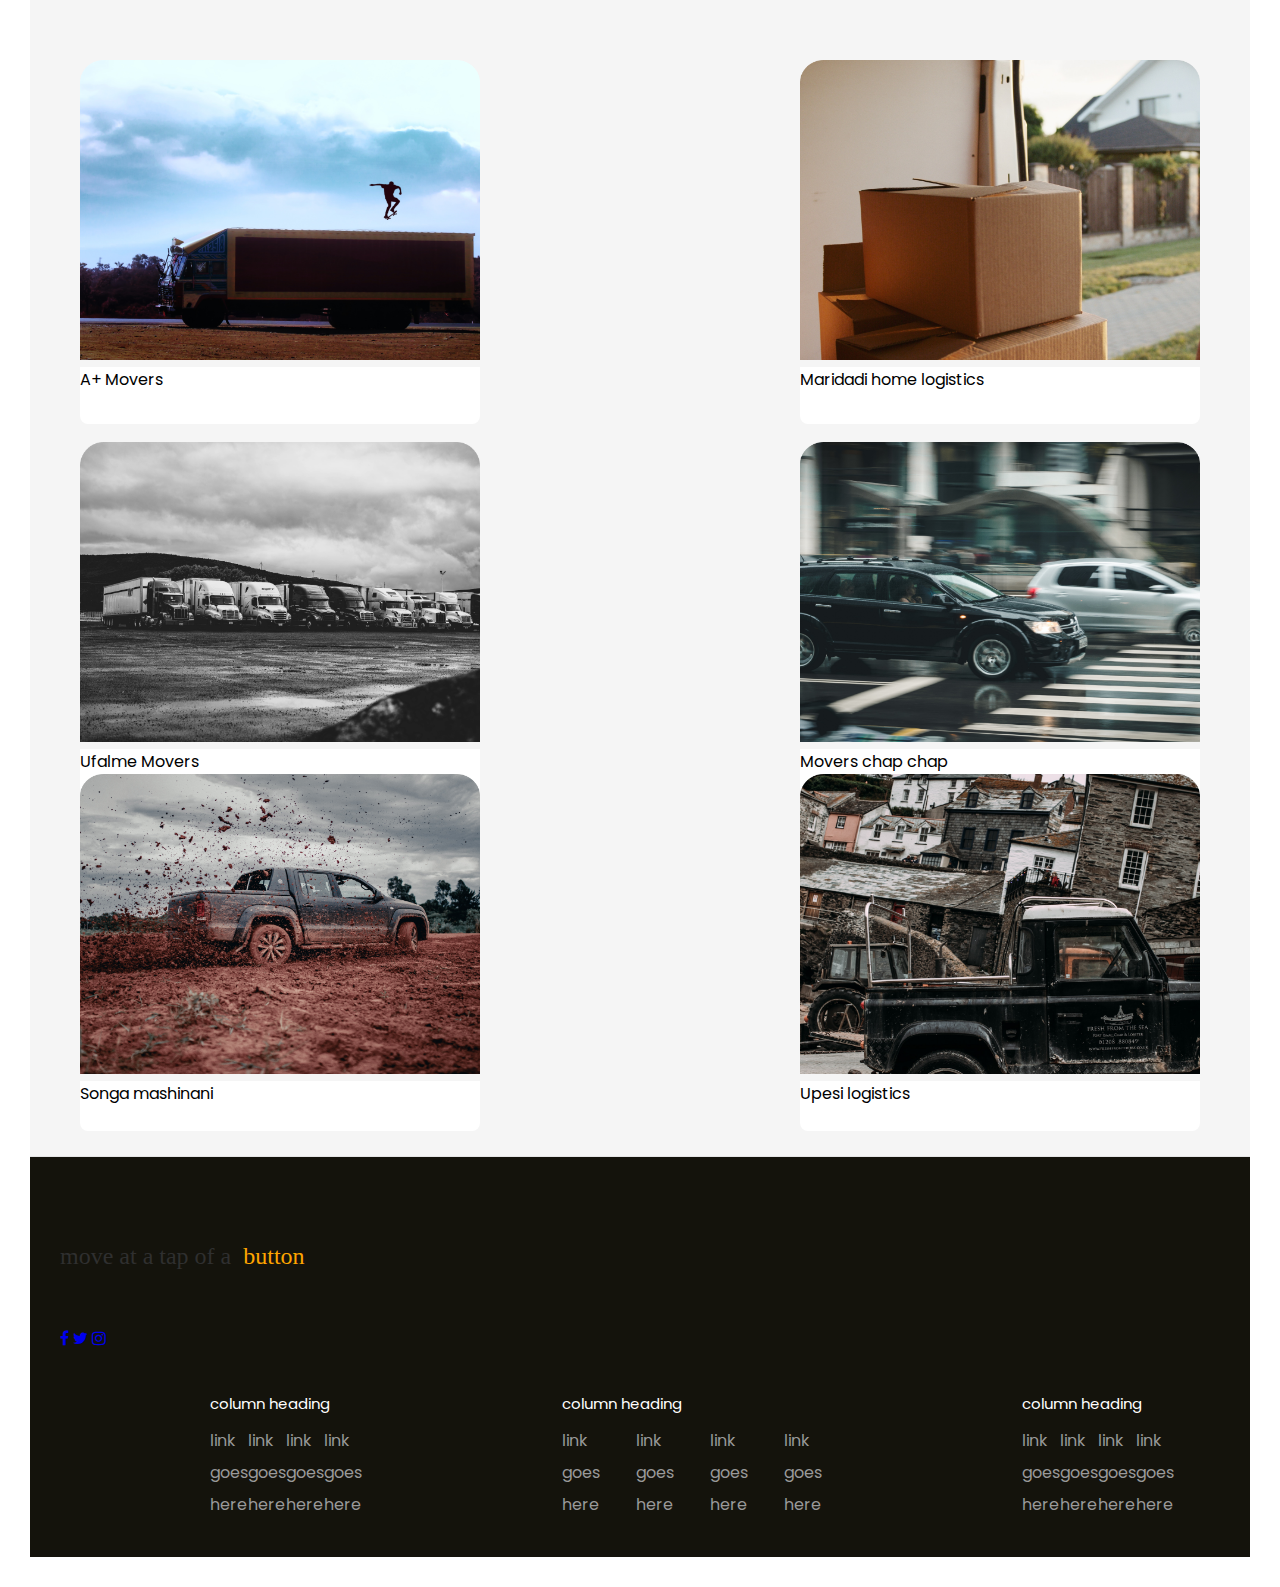
==== commit 07621a98: "adds icons to the footer" ====
--- a/index.html
+++ b/index.html
@@ -77,15 +77,11 @@
         </div>
             </section>
             <!--tap-->
+
             <section id="tap">
-                
-                <!--footer-->
                 <footer class="footer">
                     <div class="footer-dark">
-                    <h6 class="footer_add">Move  at  a  tap  of<span style="color:orange";>&nbsp a button</span></h6>
-                            </div>
-                     </div>
-                     <div class="icons">
+                        <h6 class="footer_add">Move at a tap of a<span style="color:orange";>&nbsp button</span></h6                     <div class="icons">
                         <a href="#" class="fa fa-facebook"></a>  
                         <a href="#" class="fa fa-twitter"></a> 
                         <a href="#" class="fa fa-instagram"></a> 
@@ -94,19 +90,19 @@
                          <li class="nav_item">
                              <h8 class="nav_title">column  heading</h8>
                              <ul class="nav_ul">
-                                 <li><a href="#">link goes  here</a></li>
-                                 <li><a href="#">link goes  here</a></li>
-                                 <li><a href="#">link goes  here</a></li>
-                                 <li><a href="#">link goes  here</a></li>
+                                 <li><a href="#">link goes here</a></li>
+                                 <li><a href="#">link goes here</a></li>
+                                 <li><a href="#">link goes here</a></li>
+                                 <li><a href="#">link goes here</a></li>
                              </ul>
                          </li>
                          <li class="nav_item nav_item--extra">
                             <h8 class="nav_title">column  heading</h8>
                             <ul class="nav_ul nav_ul--extra">
-                                <li><a href="#">link goes  here</a></li>
-                                <li><a href="#">link goes  here</a></li>
-                                <li><a href="#">link goes  here</a></li>
-                                <li><a href="#">link goes  here</a></li>
+                                <li><a href="#">link goes here</a></li>
+                                <li><a href="#">link goes here</a></li>
+                                <li><a href="#">link goes here</a></li>
+                                <li><a href="#">link goes here</a></li>
                             </ul>
                         </li>
                         <li class="nav_item">
@@ -122,5 +118,5 @@
                      </div>
                         </div>
                     </footer>
-    </body>
-</html>+                </body>
+                </html>--- a/Project Assets/index.css
+++ b/Project Assets/index.css
@@ -95,3 +95,83 @@
   border-bottom-left-radius: 0.5rem;
   border-bottom-right-radius:0.5rem ;
 }
+.footer {
+    display: flex;
+    flex-flow: row wrap;
+    padding: 30px 30px 20px 30px;
+    color: #2f2f2f;
+    background-color: #14130c;
+    border-top: 1px solid #e5e5e5;
+  }
+  .footer > * {
+    flex:  1 100%;
+  }
+  .footer-dark {
+    margin-right: 1.25em;
+    margin-bottom: 2em;
+  }
+  .footer_add{
+    font-family: 'Pacifico', cursive;
+    font-weight: 400;
+    text-transform: lowercase;
+    font-size: 1.5rem;
+  }
+  .footer_add h6{
+    font-family: 'Pacifico', cursive;
+    font-weight: 400;
+    text-transform: lowercase;
+    font-size: 1.5rem;
+    color:white;
+  }
+  h12{
+    
+    width: 10%;
+    
+  }
+  button{
+    float: right;
+    padding-bottom: 0px;
+    background-color: orange;
+    border-top-right-radius: 0.8rem;
+    height: 50%;
+  }
+  .footer-dark h8 {
+    margin-top: 1.3em;
+    font-size: 16px;
+    font-weight: 400;
+  }
+  .nav_title {
+    font-weight: 400;
+    font-size: 15px;
+  }
+.footer ul {
+    list-style: none;
+    padding-left: 0;
+  }
+  
+  .footer li {
+    line-height: 2em;
+  }
+  
+  .footer a {
+    text-decoration: none;
+  }
+  
+  .footer_nav {
+    border: 5px #14130c;
+    margin-left:150px;
+    float:right;
+  }
+  
+  .footer_nav > * {
+    flex-direction: row;
+  }
+  
+  .nav_ul a{
+    color: #999;
+  }
+  
+  .nav_ul--extra {
+    column-count: 1;
+    column-gap: 2.25em;
+  }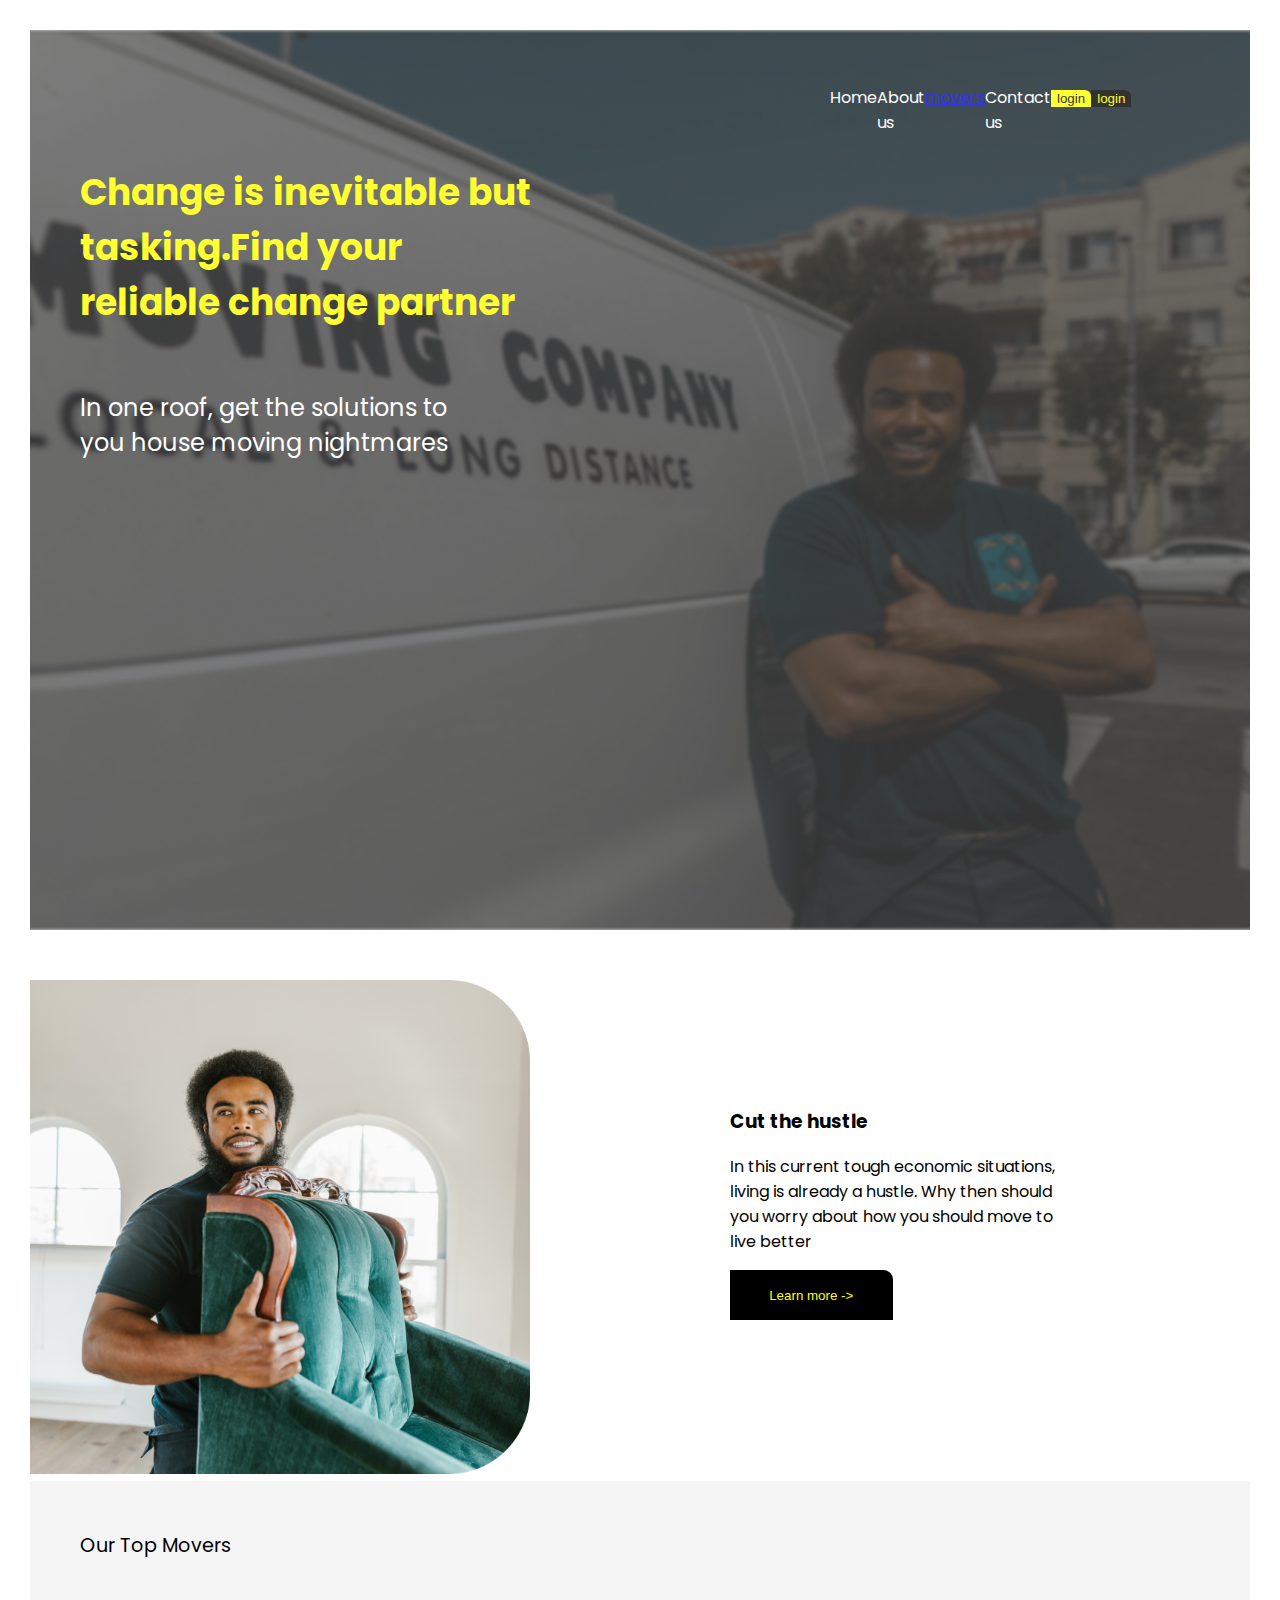
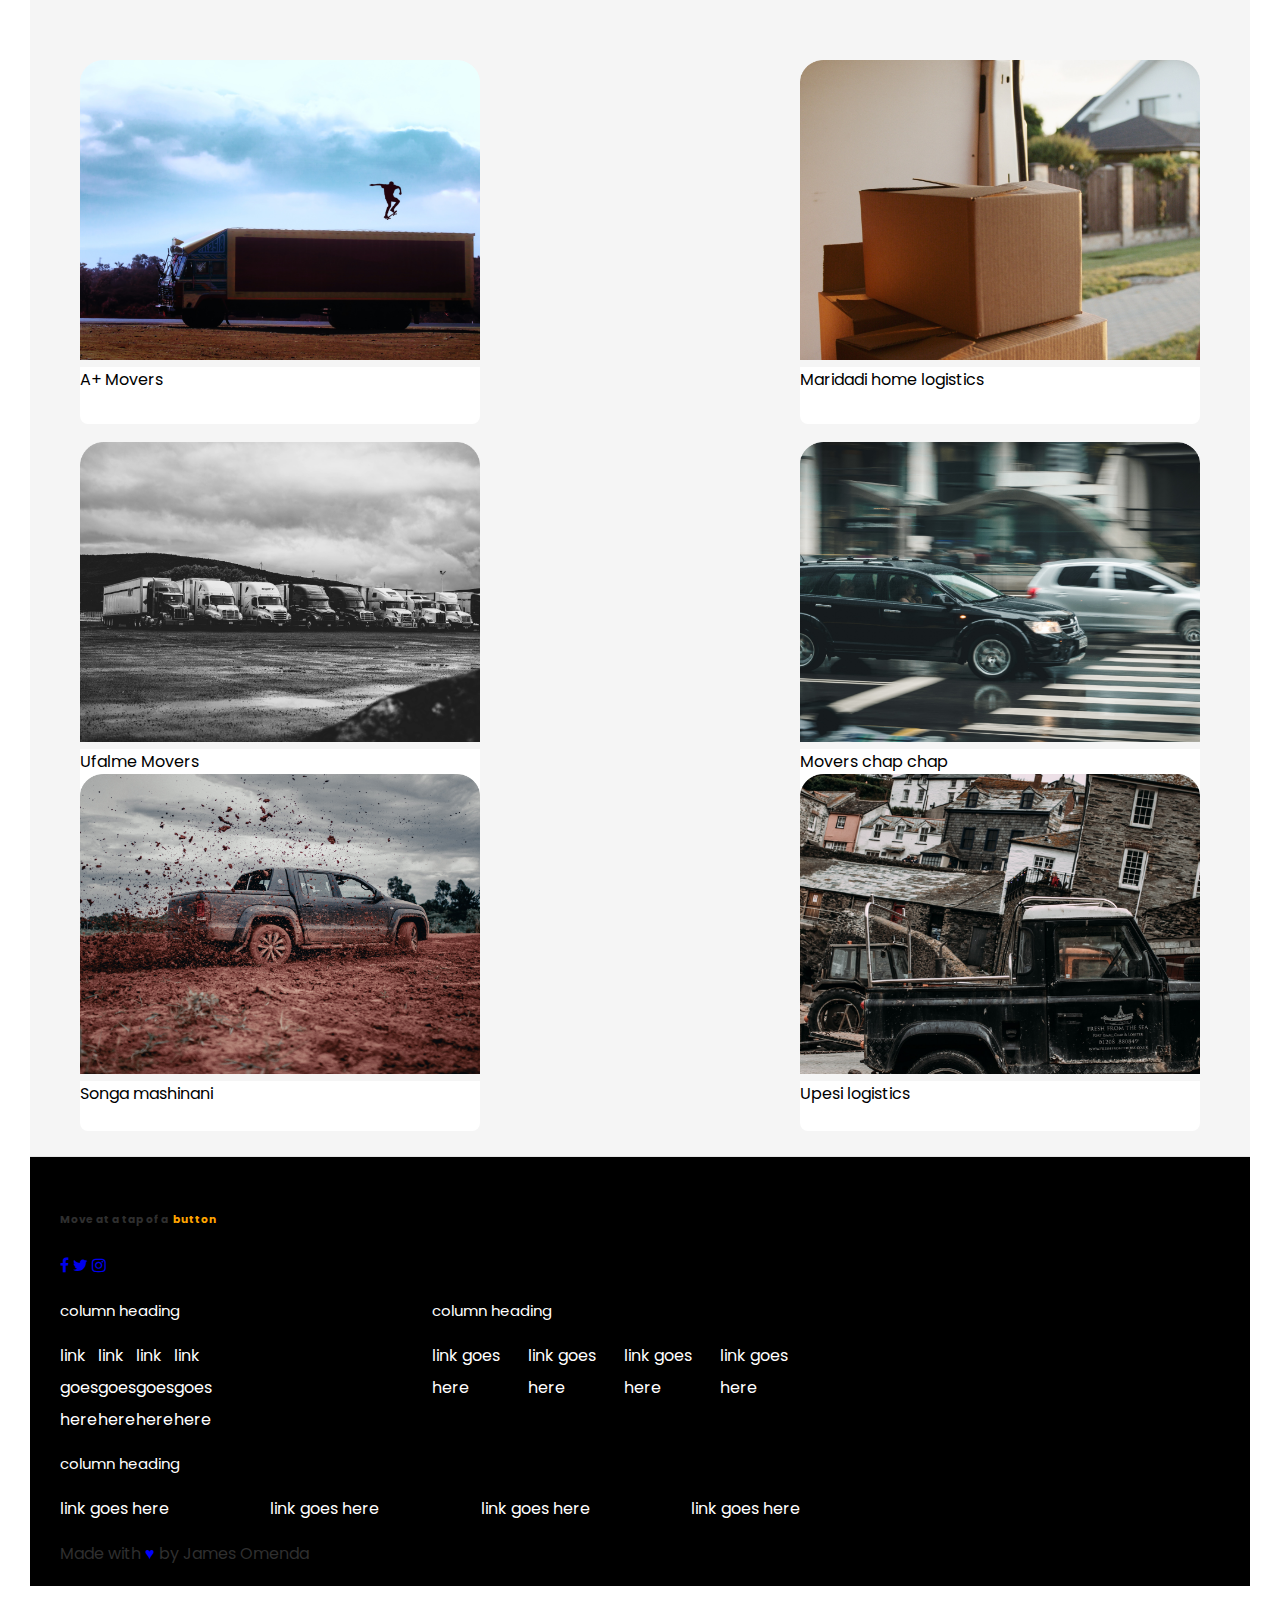
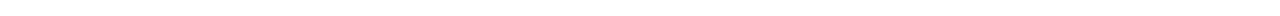
==== commit 2917018b: "adds css property to the footer" ====
--- a/index.html
+++ b/index.html
@@ -12,8 +12,7 @@
         
         <!--header part-->
             <section id="header">
-                       <!--Navigation-->
-                       <br><br>
+                       <!--Navigation--><br><br>
         <nav>
                 <ul>
                     <li>Home</li>
@@ -86,37 +85,76 @@
                         <a href="#" class="fa fa-twitter"></a> 
                         <a href="#" class="fa fa-instagram"></a> 
                      </div>
-                     <ul class="footer_nav">
-                         <li class="nav_item">
-                             <h8 class="nav_title">column  heading</h8>
-                             <ul class="nav_ul">
-                                 <li><a href="#">link goes here</a></li>
-                                 <li><a href="#">link goes here</a></li>
-                                 <li><a href="#">link goes here</a></li>
-                                 <li><a href="#">link goes here</a></li>
-                             </ul>
-                         </li>
-                         <li class="nav_item nav_item--extra">
-                            <h8 class="nav_title">column  heading</h8>
-                            <ul class="nav_ul nav_ul--extra">
-                                <li><a href="#">link goes here</a></li>
-                                <li><a href="#">link goes here</a></li>
-                                <li><a href="#">link goes here</a></li>
-                                <li><a href="#">link goes here</a></li>
-                            </ul>
+                     <ul class="footer__nav">
+                        <li class="nav__item">
+                          <h2 class="nav__title">column heading</h2>
+                    
+                          <ul class="nav__ul">
+                            <li>
+                              <a href="#">link goes here</a>
+                            </li>
+                    
+                            <li>
+                              <a href="#">link goes here</a>
+                            </li>
+                                
+                            <li>
+                              <a href="#">link goes here</a>
+                            </li>
+                            <li>
+                                <a href="#">link goes here</a>
+                              </li>
+                          </ul>
                         </li>
-                        <li class="nav_item">
-                            <h8 class="nav_title">column  heading</h8>
-                            <ul class="nav_ul">
-                                <li><a href="#">link goes  here</a></li>
-                                <li><a href="#">link goes  here</a></li>
-                                <li><a href="#">link goes  here</a></li>
-                                <li><a href="#">link goes  here</a></li>
-                            </ul>
+                        
+                        <li class="nav__item nav__item--extra">
+                          <h2 class="nav__title">column heading</h2>
+                          
+                          <ul class="nav__ul nav__ul--extra">
+                            <li>
+                              <a href="#">link goes here</a>
+                            </li>
+                            
+                            <li>
+                              <a href="#">link goes here</a>
+                            </li>
+                            
+                            <li>
+                              <a href="#">link goes here</a>
+                            </li>
+                            
+                            <li>
+                              <a href="#">link goes here</a>
+                            </li>
+                          </ul>
                         </li>
-                     </ul>
-                     </div>
+                        
+                        <li class="nav__item">
+                          <h2 class="nav__title">column heading</h2>
+                          
+                          <ul class="nav__ul">
+                            <li>
+                              <a href="#">link goes here</a>
+                            </li>
+                            
+                            <li>
+                              <a href="#">link goes here</a>
+                            </li>
+                            
+                            <li>
+                              <a href="#">link goes here</a>
+                            </li>
+                            <li>
+                                <a href="#">link goes here</a>
+                              </li>
+                          </ul>
+                        </li>
+                      </ul>
+                        
+                        <div class="legal__links">
+                          <span>Made with <span class="heart">♥</span>&nbspby James Omenda</span>
                         </div>
+                      </div>
                     </footer>
                 </body>
                 </html>--- a/Project Assets/index.css
+++ b/Project Assets/index.css
@@ -55,13 +55,15 @@
   background-color: yellow;
   color:black;
   width:100%;
-  border-top-right-radius: 0.1rem;
+  border-top-right-radius: 0.4rem;
+  height: fit-content;
 }
 #four{
   background-color: black;
   color:yellow;
   width:100%;
-  border-top-right-radius: 0.1rem;
+  border-top-right-radius: 0.4rem;
+  height:fit-content;
 }
 .motiv{
     padding-left: 200px;
@@ -96,82 +98,128 @@
   border-bottom-right-radius:0.5rem ;
 }
 .footer {
-    display: flex;
-    flex-flow: row wrap;
-    padding: 30px 30px 20px 30px;
-    color: #2f2f2f;
-    background-color: #14130c;
-    border-top: 1px solid #e5e5e5;
-  }
-  .footer > * {
-    flex:  1 100%;
-  }
-  .footer-dark {
-    margin-right: 1.25em;
-    margin-bottom: 2em;
-  }
-  .footer_add{
-    font-family: 'Pacifico', cursive;
-    font-weight: 400;
-    text-transform: lowercase;
-    font-size: 1.5rem;
-  }
-  .footer_add h6{
-    font-family: 'Pacifico', cursive;
-    font-weight: 400;
-    text-transform: lowercase;
-    font-size: 1.5rem;
-    color:white;
-  }
-  h12{
-    
-    width: 10%;
-    
-  }
-  button{
-    float: right;
-    padding-bottom: 0px;
-    background-color: orange;
-    border-top-right-radius: 0.8rem;
-    height: 50%;
-  }
-  .footer-dark h8 {
-    margin-top: 1.3em;
-    font-size: 16px;
-    font-weight: 400;
-  }
-  .nav_title {
-    font-weight: 400;
-    font-size: 15px;
-  }
+  display: flex;
+  flex-flow: row wrap;
+  padding: 30px 30px 20px 30px;
+  color: #2f2f2f;
+  background-color: black;
+  border-top: 1px solid #e5e5e5;
+}
+
+.footer > * {
+  flex:  1 100%;
+}
+
+.footer__addr {
+  margin-right: 1.25em;
+  margin-bottom: 2em;
+}
+
+.footer__logo {
+  font-family: 'Pacifico', cursive;
+  font-weight: 400;
+  text-transform: lowercase;
+  font-size: 1.5rem;
+}
+
+.footer__addr h2 {
+  margin-top: 1.3em;
+  font-size: 15px;
+  font-weight: 400;
+}
+
+.nav__title {
+  font-weight: 400;
+  font-size: 15px;
+}
+
+.footer address {
+  font-style: normal;
+  color: #999;
+}
+
+.footer__btn {
+  display: flex;
+  align-items: center;
+  justify-content: center;
+  height: 36px;
+  max-width: max-content;
+  background-color: rgb(33, 33, 33, 0.07);
+  border-radius: 100px;
+  color: #2f2f2f;
+  line-height: 0;
+  margin: 0.6em 0;
+  font-size: 1rem;
+  padding: 0 1.3em;
+}
+
 .footer ul {
-    list-style: none;
-    padding-left: 0;
-  }
-  
-  .footer li {
-    line-height: 2em;
-  }
-  
-  .footer a {
-    text-decoration: none;
-  }
-  
-  .footer_nav {
-    border: 5px #14130c;
-    margin-left:150px;
-    float:right;
-  }
-  
-  .footer_nav > * {
-    flex-direction: row;
-  }
-  
-  .nav_ul a{
-    color: #999;
-  }
-  
-  .nav_ul--extra {
-    column-count: 1;
-    column-gap: 2.25em;
-  }+  list-style: none;
+  padding-left: 0;
+}
+
+.footer li {
+  line-height: 2em;
+}
+
+.footer a {
+  text-decoration: none;
+}
+
+.footer__nav {
+  display: flex;
+	flex-flow: row wrap;
+}
+
+.footer__nav > * {
+  flex: 1 50%;
+  margin-right: 1.25em;
+}
+
+.nav__ul a {
+  color: white;
+}
+
+.nav__ul--extra {
+  column-count: 1;
+  column-gap: 1em;
+}
+
+.legal {
+  display: flex;
+  flex-wrap: wrap;
+  color: #999;
+}
+  
+.legal__links {
+  display: flex;
+  align-items: center;
+}
+
+.heart {
+  color: blue;
+}
+
+@media screen and (min-width: 24.375em) {
+  .legal .legal__links {
+    margin-left: auto;
+  }
+}
+
+@media screen and (min-width: 40.375em) {
+  .footer__nav > * {
+    flex: 1;
+  }
+  
+  .nav__item--extra {
+    flex-grow: 2;
+  }
+  
+  .footer__addr {
+    flex: 1 0px;
+  }
+  
+  .footer__nav {
+    flex: 2 0px;
+  }
+}